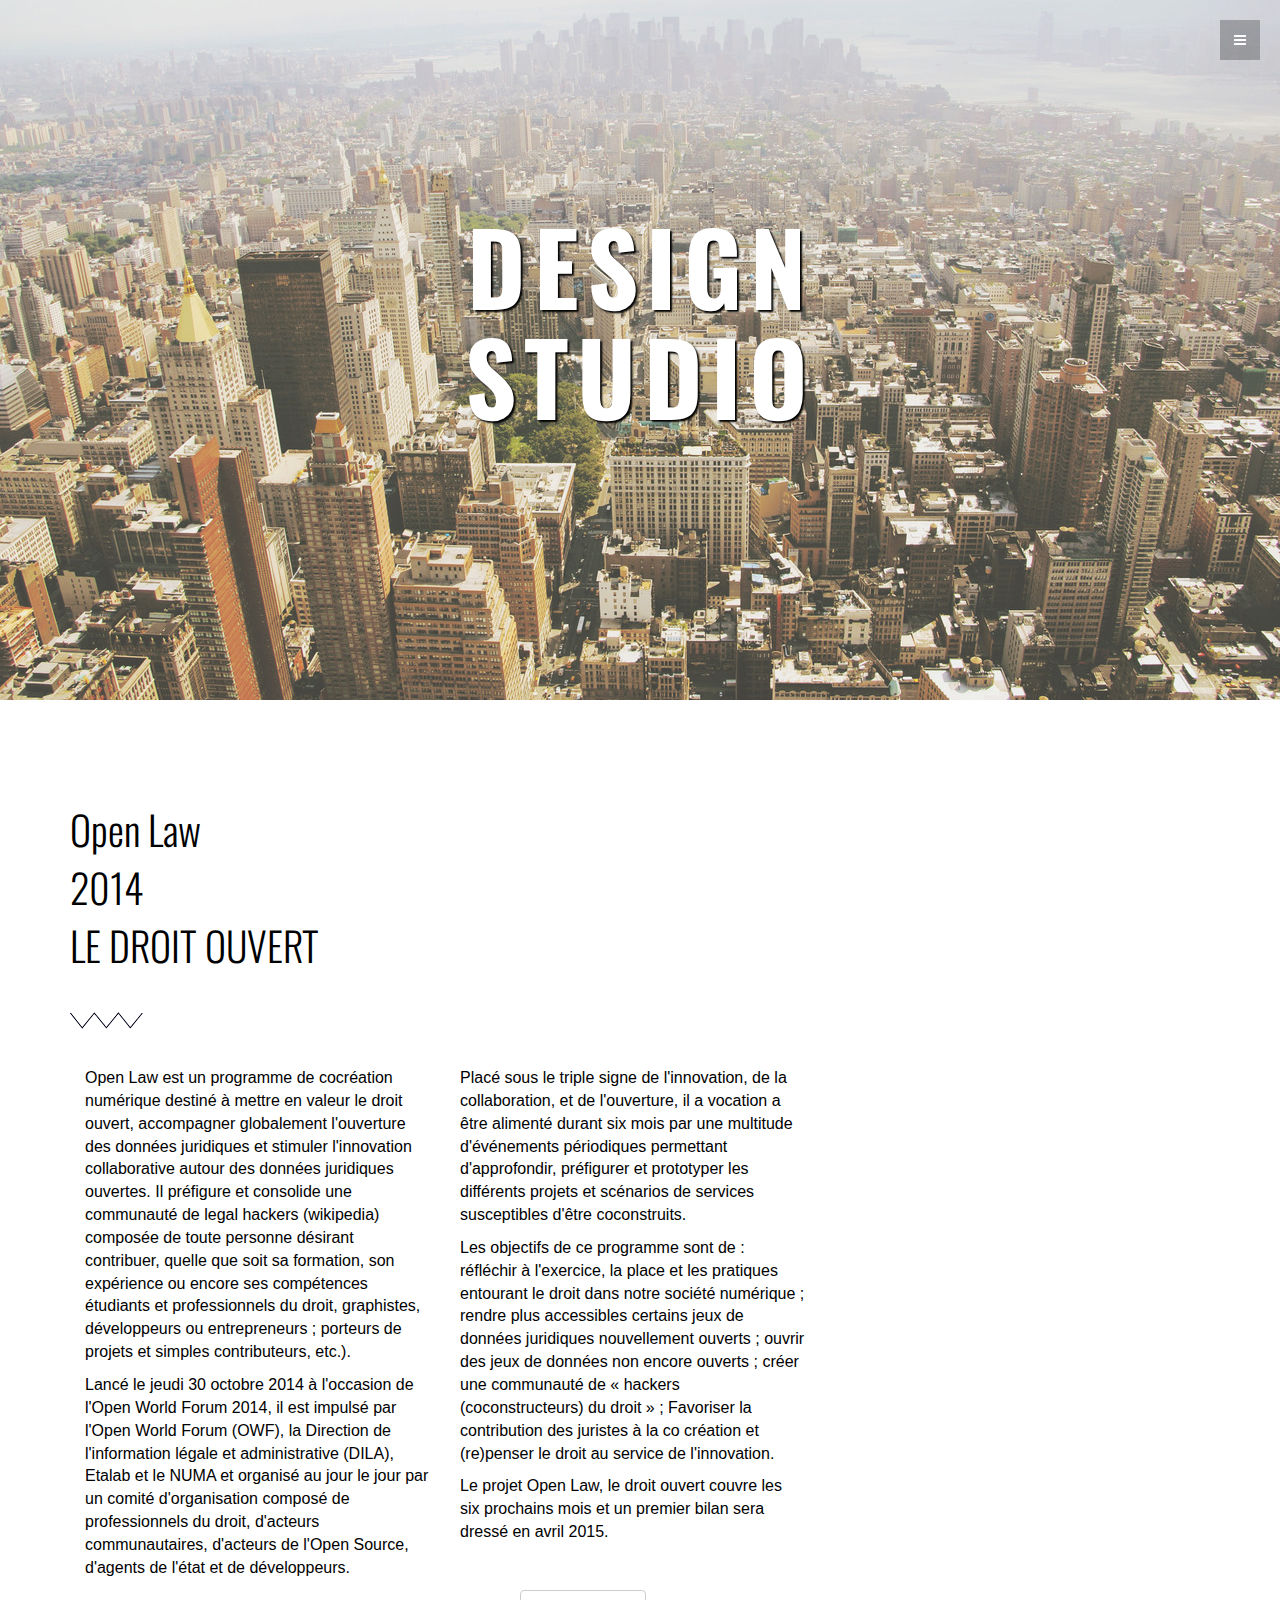
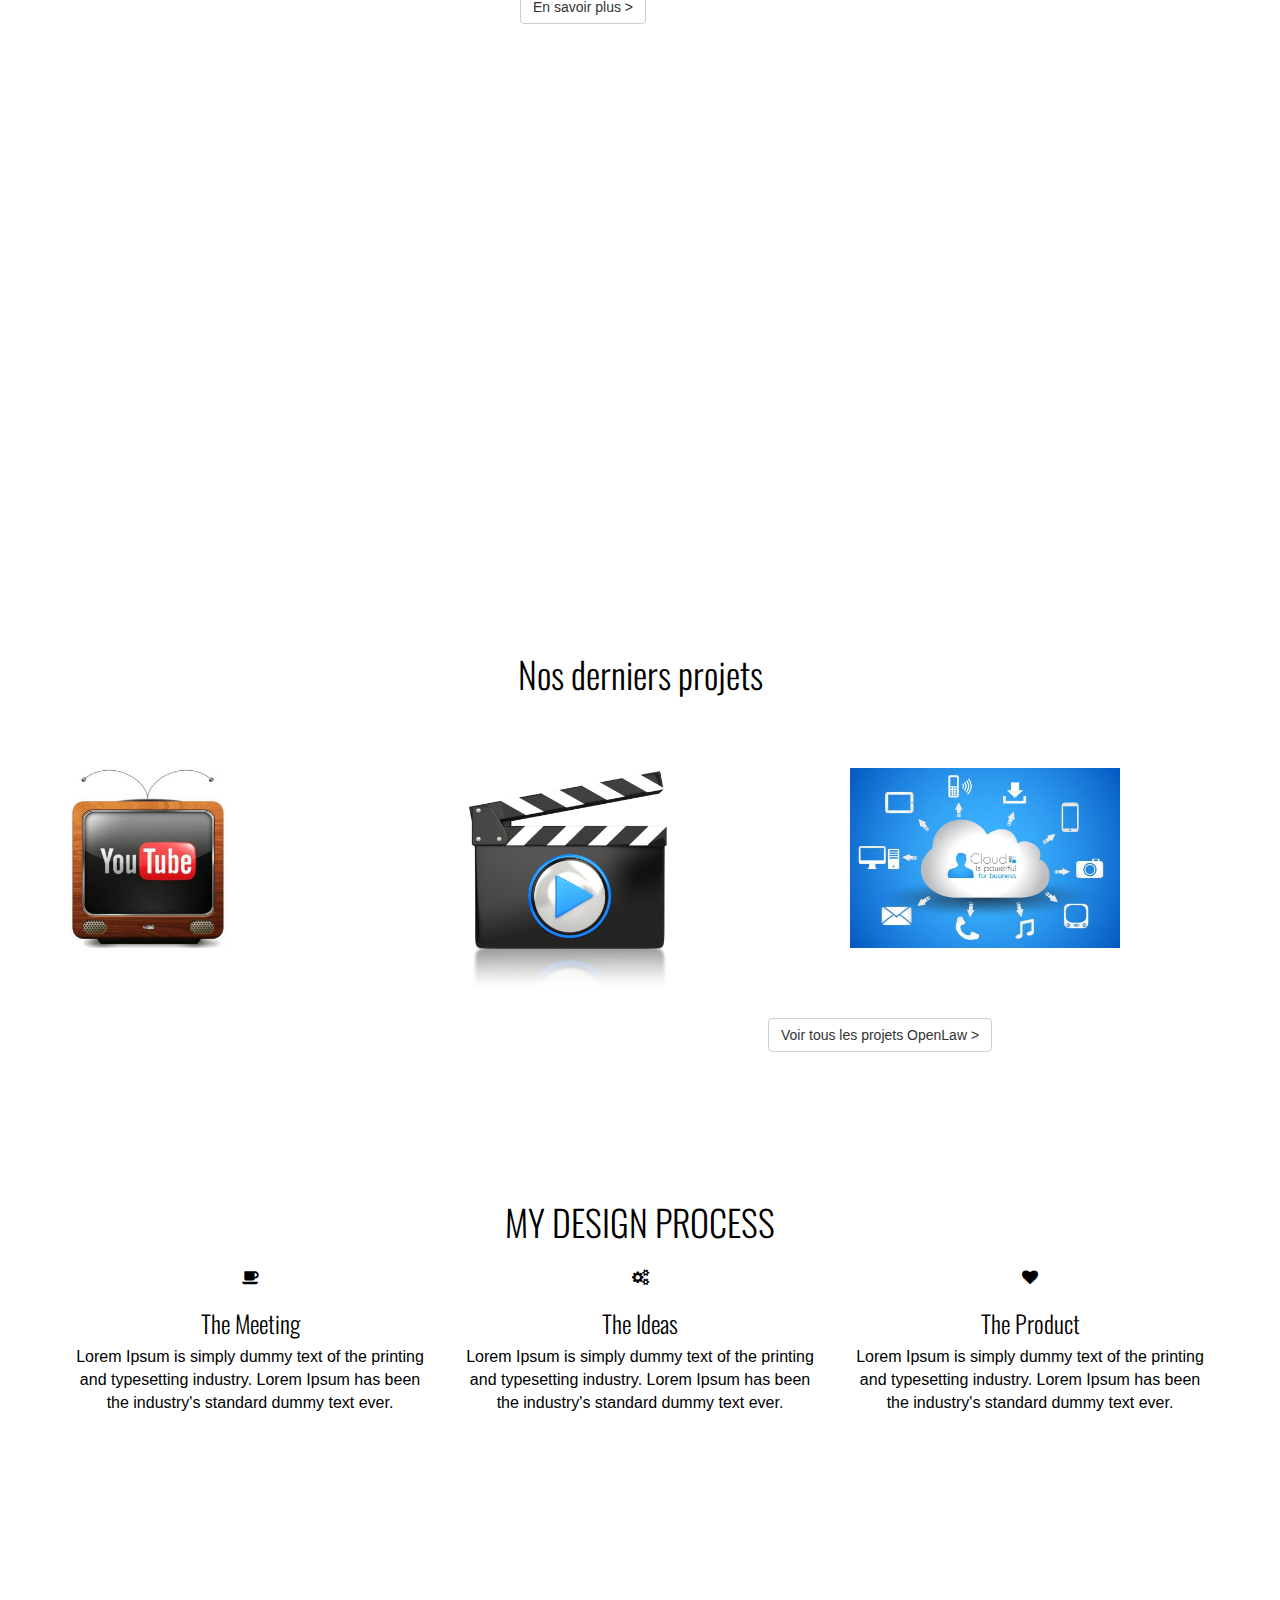
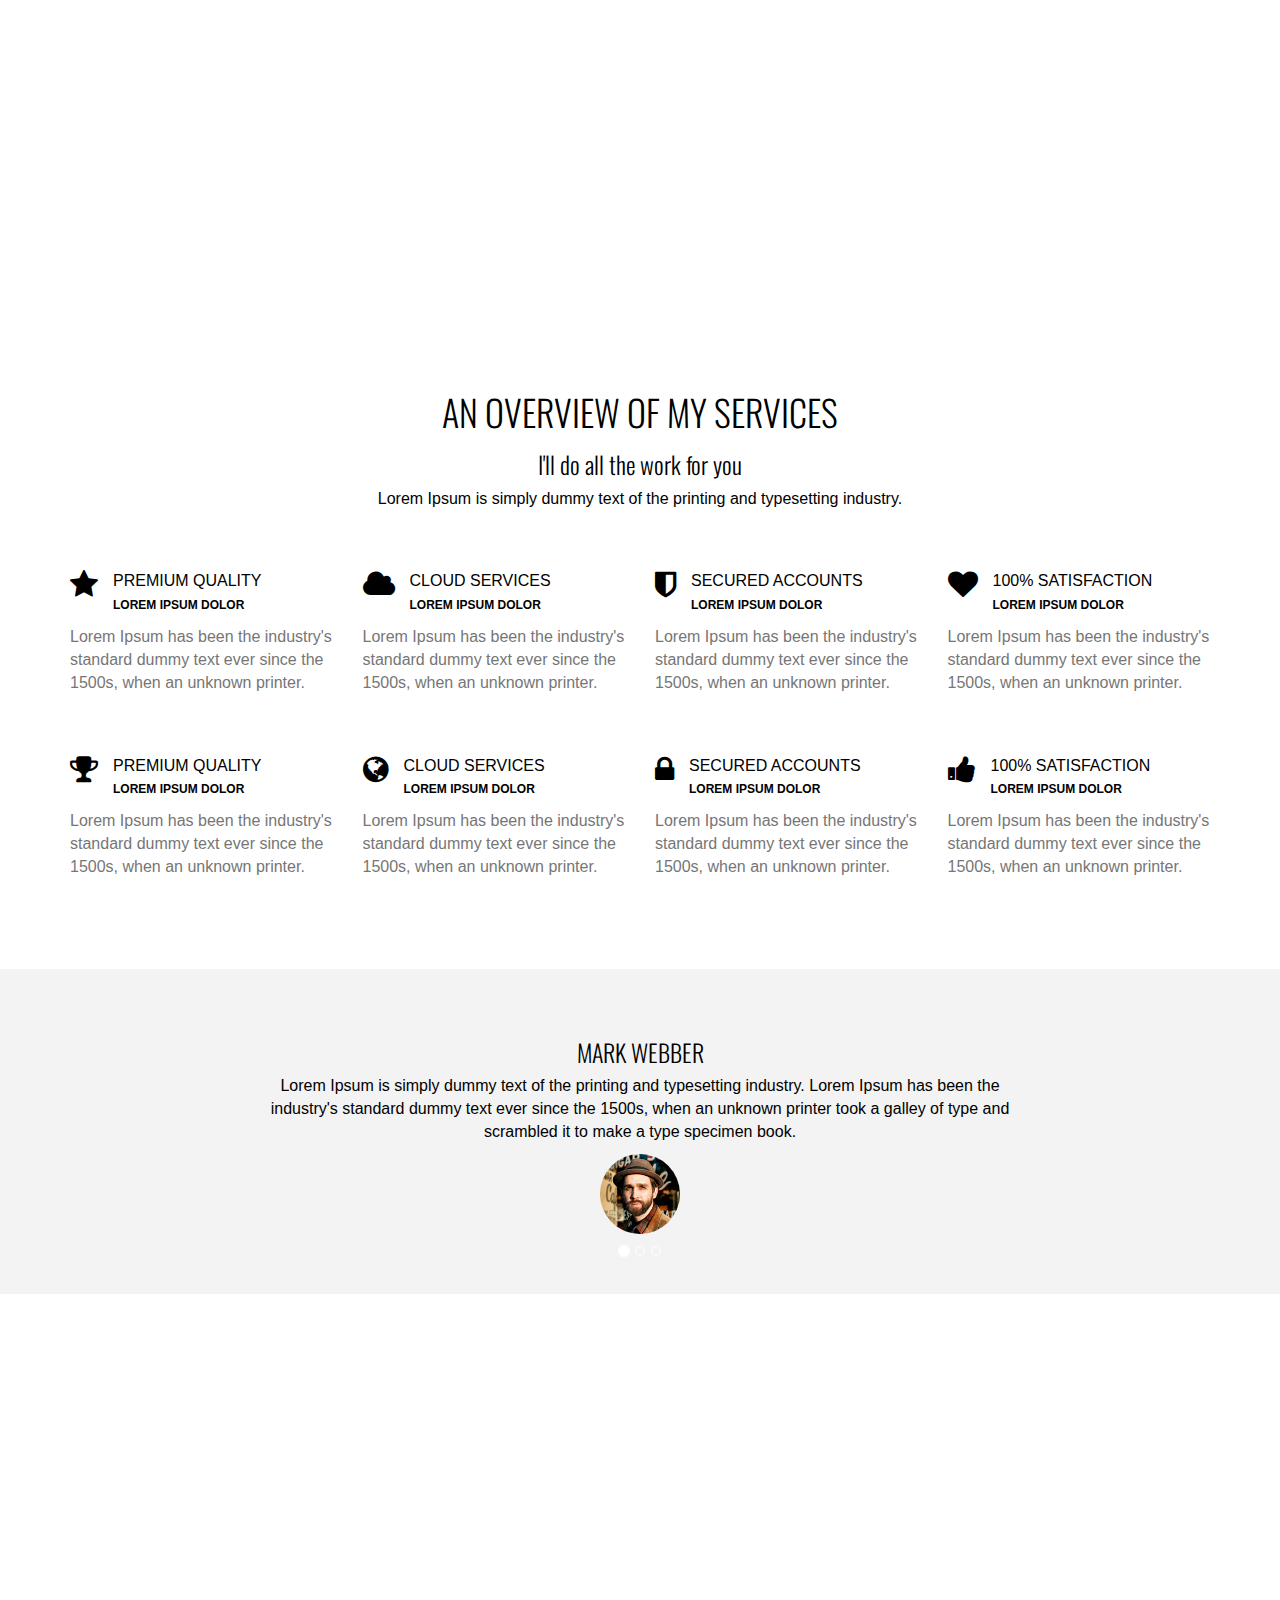
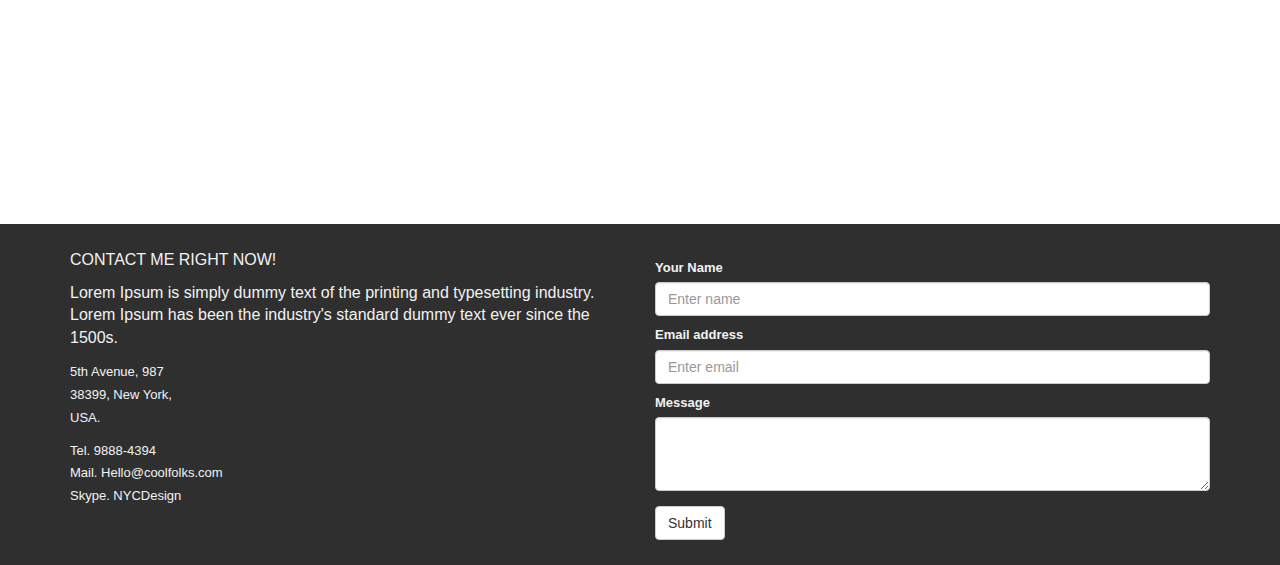
==== index.html @ 56e9de25 "usefull things" ====
<!DOCTYPE html>
<html lang="en">
  <head>
    <meta charset="utf-8">
    <meta http-equiv="X-UA-Compatible" content="IE=edge">
    <meta name="viewport" content="width=device-width, initial-scale=1">
    <meta name="description" content="">
    <meta name="author" content="">
    <link rel="shortcut icon" href="assets/ico/favicon.ico">

    <title>OpenLaw</title>

    <!-- Bootstrap core CSS -->
    <link href="assets/css/bootstrap.css" rel="stylesheet">

    <!-- Custom styles for this template -->
    <link href="assets/css/style.css" rel="stylesheet">
    <link href="assets/css/font-awesome.min.css" rel="stylesheet">
    <link href="assets/js/fancybox/jquery.fancybox.css" rel="stylesheet" />
  </head>

  <body data-spy="scroll" data-offset="0" data-target="#theMenu">
		
	<!-- Menu -->
	<nav class="menu" id="theMenu">
		<div class="menu-wrap">
			<h1 class="logo"><a href="index.html#home">OpenLaw</a></h1>
			<i class="fa fa-times menu-close"></i>
			<a href="#home" class="smoothScroll">Home</a>
			<a href="#about" class="smoothScroll">OpenLaw 2014</a>
			<a href="#portfolio" class="smoothScroll">Les projets</a>
			<a href="#services" class="smoothScroll">Bases de données</a>
			<a href="#services" class="smoothScroll">Communautés</a>
			<a href="#contact" class="smoothScroll">Contact</a>
			<a href="#"><i class="fa fa-facebook"></i></a>
			<a href="#"><i class="fa fa-twitter"></i></a>
			<a href="#"><i class="fa fa-dribbble"></i></a>
			<a href="#"><i class="fa fa-envelope"></i></a>
		</div>
		
		<!-- Menu button -->
		<div id="menuToggle"><i class="fa fa-bars"></i></div>
	</nav>

	<section id="home" name="home"></section>
	<div id="headerwrap">
		<div class="container">
			<div class="row">
				<div class="col-md-6 col-md-offset-3">
					<h1>DESIGN STUDIO</h1>
				</div>
			</div><!--/row -->
		</div><!--/container -->
	</div><!--/headerwrap -->
	
	<section id="about" name="about"></section>
	<div id="aboutwrap">
		<div class="container">
			<div class="row">
				<!--div class="col-lg-4 name">
					<img class="img-responsive" src="assets/img/pic.png">
					<p>DANIEL PRATT</p>
					<div class="name-label"></div>
				</div--><!--/col-lg-4-->
				<div class="col-lg-8 name-desc">
					<h2>Open Law<br/>2014<br/>LE DROIT OUVERT</h2>
					<div class="name-zig"></div>
					
					<div class="col-md-6">
						<p>Open Law est un programme de cocréation numérique destiné à mettre en valeur le droit ouvert, accompagner globalement l'ouverture des données juridiques et stimuler l'innovation collaborative autour des données juridiques ouvertes. Il préfigure et consolide une communauté de legal hackers (wikipedia) composée de toute personne désirant contribuer, quelle que soit sa formation, son expérience ou encore ses compétences étudiants et professionnels du droit, graphistes, développeurs ou entrepreneurs ; porteurs de projets et simples contributeurs, etc.).</p>
						<p>Lancé le jeudi 30 octobre 2014 à l'occasion de l'Open World Forum 2014, il est impulsé par l'Open World Forum (OWF), la Direction de l'information légale et administrative (DILA), Etalab et le NUMA et organisé au jour le jour par un comité d'organisation composé de professionnels du droit, d'acteurs communautaires, d'acteurs de l'Open Source, d'agents de l'état et de développeurs.</p>
						

					</div>
					<div class="col-md-6">
						<p>Placé sous le triple signe de l'innovation, de la collaboration, et de l'ouverture, il a vocation a être alimenté durant six mois par une multitude d'événements périodiques permettant d'approfondir, préfigurer et prototyper les différents projets et scénarios de services susceptibles d'être coconstruits.</p><p>Les objectifs de ce programme sont de :

réfléchir à l'exercice, la place et les pratiques entourant le droit dans notre société numérique ;
rendre plus accessibles certains jeux de données juridiques nouvellement ouverts ;
ouvrir des jeux de données non encore ouverts ;
créer une communauté de « hackers (coconstructeurs) du droit » ;
Favoriser la contribution des juristes à la co création et (re)penser le droit au service de l'innovation.</p>
						<p>Le projet Open Law, le droit ouvert couvre les six prochains mois et un premier bilan sera dressé en avril 2015.</p>
					</div><a href="openlaw2014.html">
					<button style="margin-left:60%;" type="button" class="btn btn-default">En savoir plus ></button></a>
				</div><!--/col-lg-8-->
		
			</div><!-- /row -->
		</div><!-- /container -->
	</div><!-- /aboutwrap -->
	
	<!-- ABOUT SEPARATOR -->
	<div class="sep about" data-stellar-background-ratio="0.5"></div>
	
	<!-- PORTFOLIO SECTION -->
	<section id="portfolio" name="portfolio"></section>
	<div id="portfoliowrap">
		<div class="container">
			<div class="row">
				<h1>Nos derniers projets</h1>
				<div class="col-lg-4 col-md-4 col-sm-4 col-xs-12 desc">
					<div class="project-wrapper">
	                    <div class="project">
	                        <div class="photo-wrapper">
	                            <div class="photo">
	                            	<a class="fancybox" href="assets/img/textserie.png"><img class="img-responsive" style="height:180px" src="assets/img/serie.jpg" alt=""></a>
	                            </div>
	                            <div class="overlay"></div>
	                        </div>
	                    </div>
	                </div>
				</div><!-- col-lg-4 -->
				
				<div class="col-lg-4 col-md-4 col-sm-4 col-xs-12 desc">
					<div class="project-wrapper">
	                    <div class="project">
	                        <div class="photo-wrapper">
	                            <div class="photo">
	                            	<a class="fancybox" href="assets/img/textdroitvideo.png"><img class="img-responsive" style="height:220px;" src="assets/img/droitvideo.png" alt=""></a>
	                            </div>
	                            <div class="overlay"></div>
	                        </div>
	                    </div>
	                </div>
				</div><!-- col-lg-4 -->
				
				<div class="col-lg-4 col-md-4 col-sm-4 col-xs-12 desc">
					<div class="project-wrapper">
	                    <div class="project">
	                        <div class="photo-wrapper">
	                            <div class="photo">
	                            	<a class="fancybox" href="assets/img/texttransmitio.png"><img class="img-responsive" style="height:180px" src="assets/img/transmitio.jpg" alt=""></a>
	                            </div>
	                            <div class="overlay"></div>
	                        </div>
	                    </div>
	                </div>
				</div><!-- col-lg-4 -->
			</div><!-- /row -->
	
			<!--div class="row mt">
				<div class="col-lg-4 col-md-4 col-sm-4 col-xs-12 desc">
					<div class="project-wrapper">
	                    <div class="project">
	                        <div class="photo-wrapper">
	                            <div class="photo">
	                            	<a class="fancybox" href="assets/img/portfolio/port01.jpg"><img class="img-responsive" src="assets/img/portfolio/port01.jpg" alt=""></a>
	                            </div>
	                            <div class="overlay"></div>
	                        </div>
	                    </div>
	                </div>
				</div--><!-- col-lg-4 -->
				
				<!--div class="col-lg-4 col-md-4 col-sm-4 col-xs-12 desc">
					<div class="project-wrapper">
	                    <div class="project">
	                        <div class="photo-wrapper">
	                            <div class="photo">
	                            	<a class="fancybox" href="assets/img/portfolio/port02.jpg"><img class="img-responsive" src="assets/img/portfolio/port02.jpg" alt=""></a>
	                            </div>
	                            <div class="overlay"></div>
	                        </div>
	                    </div>
	                </div>
				</div--><!-- col-lg-4 -->
				
				<!--div class="col-lg-4 col-md-4 col-sm-4 col-xs-12 desc">
					<div class="project-wrapper">
	                    <div class="project">
	                        <div class="photo-wrapper">
	                            <div class="photo">
	                            	<a class="fancybox" href="assets/img/portfolio/port03.jpg"><img class="img-responsive" src="assets/img/portfolio/port03.jpg" alt=""></a>
	                            </div>
	                            <div class="overlay"></div>
	                        </div>
	                    </div>
	                </div>
				</div--><!-- col-lg-4 -->
			</div><!-- /row --><a href="Projet.html">
					<button style="margin-top:30px;margin-left:60%;" type="button" class="btn btn-default">Voir tous les projets OpenLaw ></button></a>
		</div><!--/container -->
		<div class="container">
			<div class="row mt centered">
				<h1>MY DESIGN PROCESS</h1>
				<div class="col-lg-4 proc">
					<i class="fa fa-coffee"></i>
					<h3>The Meeting</h3>
					<p>Lorem Ipsum is simply dummy text of the printing and typesetting industry. Lorem Ipsum has been the industry's standard dummy text ever.</p>
				</div>
				<div class="col-lg-4 proc">
					<i class="fa fa-cogs"></i>
					<h3>The Ideas</h3>
					<p>Lorem Ipsum is simply dummy text of the printing and typesetting industry. Lorem Ipsum has been the industry's standard dummy text ever.</p>
				</div>
				<div class="col-lg-4 proc">
					<i class="fa fa-heart"></i>
					<h3>The Product</h3>
					<p>Lorem Ipsum is simply dummy text of the printing and typesetting industry. Lorem Ipsum has been the industry's standard dummy text ever.</p>
				</div>
				
			</div><!--/row -->
		</div><!--/container -->
	</div><!--/Portfoliowrap -->

	<!-- PORTFOLIO SEPARATOR -->
	<div class="sep portfolio" data-stellar-background-ratio="0.5"></div>
	
	
	<!-- SERVICE SECTION -->
	<section id="services" name="services"></section>
	<div id="servicewrap">
		<div class="container">
			<div class="row">
				<div class="col-lg-8-offset-2 centered">
					<h1>AN OVERVIEW OF MY SERVICES</h1>
					<h3>I'll do all the work for you</h3>
					<p>Lorem Ipsum is simply dummy text of the printing and typesetting industry.</p>
				</div><!-- /col-lg-8 -->
			</div><!--/row -->
			
			<div class="row mt">
				<div class="col-lg-3 service">
					<i class="fa fa-star"></i><p>PREMIUM QUALITY<br/><small>LOREM IPSUM DOLOR</small></p>
					<p class="text">Lorem Ipsum has been the industry's standard dummy text ever since the 1500s, when an unknown printer.</p>
				</div>
				<div class="col-lg-3 service">
					<i class="fa fa-cloud"></i><p>CLOUD SERVICES<br/><small>LOREM IPSUM DOLOR</small></p>
					<p class="text">Lorem Ipsum has been the industry's standard dummy text ever since the 1500s, when an unknown printer.</p>
				</div>
				<div class="col-lg-3 service">
					<i class="fa fa-shield"></i><p>SECURED ACCOUNTS<br/><small>LOREM IPSUM DOLOR</small></p>
					<p class="text">Lorem Ipsum has been the industry's standard dummy text ever since the 1500s, when an unknown printer.</p>
				</div>
				<div class="col-lg-3 service">
					<i class="fa fa-heart"></i><p>100% SATISFACTION<br/><small>LOREM IPSUM DOLOR</small></p>
					<p class="text">Lorem Ipsum has been the industry's standard dummy text ever since the 1500s, when an unknown printer.</p>
				</div>
			</div><!--/row -->
			<div class="row mt">
				<div class="col-lg-3 service">
					<i class="fa fa-trophy"></i><p>PREMIUM QUALITY<br/><small>LOREM IPSUM DOLOR</small></p>
					<p class="text">Lorem Ipsum has been the industry's standard dummy text ever since the 1500s, when an unknown printer.</p>
				</div>
				<div class="col-lg-3 service">
					<i class="fa fa-globe"></i><p>CLOUD SERVICES<br/><small>LOREM IPSUM DOLOR</small></p>
					<p class="text">Lorem Ipsum has been the industry's standard dummy text ever since the 1500s, when an unknown printer.</p>
				</div>
				<div class="col-lg-3 service">
					<i class="fa fa-lock"></i><p>SECURED ACCOUNTS<br/><small>LOREM IPSUM DOLOR</small></p>
					<p class="text">Lorem Ipsum has been the industry's standard dummy text ever since the 1500s, when an unknown printer.</p>
				</div>
				<div class="col-lg-3 service">
					<i class="fa fa-thumbs-up"></i><p>100% SATISFACTION<br/><small>LOREM IPSUM DOLOR</small></p>
					<p class="text">Lorem Ipsum has been the industry's standard dummy text ever since the 1500s, when an unknown printer.</p>
				</div>
			</div><!--/row -->
			
		</div><!--/container -->
	</div><!--/servicewrap -->
	
	<div id="testimonials">
		<div class="container">
			<div class="row">
				<div class="col-lg-8 col-lg-offset-2 mt">
				
					<div id="carousel-example-generic" class="carousel slide" data-ride="carousel">
					  <!-- Wrapper for slides -->
					  <div class="carousel-inner">
					    <div class="item active mb centered">
					      <h3>MARK WEBBER</h3>
					      <p>Lorem Ipsum is simply dummy text of the printing and typesetting industry. Lorem Ipsum has been the industry's standard dummy text ever since the 1500s, when an unknown printer took a galley of type and scrambled it to make a type specimen book.</p>
					      <p><img class="img-circle" src="assets/img/pic-t1.jpg" width="80"></p>
					    </div>

					    <div class="item mb centered">
					      <h3>PAUL LEVINGSTON</h3>
					      <p>Lorem Ipsum is simply dummy text of the printing and typesetting industry. Lorem Ipsum has been the industry's standard dummy text ever since the 1500s, when an unknown printer took a galley of type and scrambled it to make a type specimen book.</p>
					      <p><img class="img-circle" src="assets/img/pic-t2.jpg" width="80"></p>
					    </div>

					    <div class="item mb centered">
					      <h3>LUCY LENNIN</h3>
					      <p>Lorem Ipsum is simply dummy text of the printing and typesetting industry. Lorem Ipsum has been the industry's standard dummy text ever since the 1500s, when an unknown printer took a galley of type and scrambled it to make a type specimen book.</p>
					      <p><img class="img-circle" src="assets/img/pic-t3.jpg" width="80"></p>
					    </div>

					  </div>
					  <!-- Indicators -->
					  <ol class="carousel-indicators">
					    <li data-target="#carousel-example-generic" data-slide-to="0" class="active"></li>
					    <li data-target="#carousel-example-generic" data-slide-to="1"></li>
					    <li data-target="#carousel-example-generic" data-slide-to="2"></li>
					  </ol>
					</div>
					  
				</div><!--/col-lg-8 -->
			</div><!--/row -->
		</div><!--/container -->
	</div><!--/testimonials -->
	
	<!-- SERVICE SECTION -->
	<section id="contact" name="contact"></section>
	<!-- CONTACT SEPARATOR -->
	<div class="sep contact" data-stellar-background-ratio="0.5"></div>
	
	<div id="contactwrap">
		<div class="container">
			<div class="row">
				<div class="col-lg-6">
					<p>CONTACT ME RIGHT NOW!</p>
					<p>Lorem Ipsum is simply dummy text of the printing and typesetting industry. Lorem Ipsum has been the industry's standard dummy text ever since the 1500s.</p>
					<p>
						<small>5th Avenue, 987<br/>
						38399, New York,<br/>
						USA.</small>
					</p>
					<p>
						<small>Tel. 9888-4394<br/>
						Mail. Hello@coolfolks.com<br/>
						Skype. NYCDesign
					</p>
			
				</div>
				
				<div class="col-lg-6">
					<form role="form">
					  <div class="form-group">
					    <label for="exampleInputName1">Your Name</label>
					    <input type="email" class="form-control" id="exampleInputEmail1" placeholder="Enter name">
					    <label for="exampleInputEmail1">Email address</label>
					    <input type="email" class="form-control" id="exampleInputEmail1" placeholder="Enter email">
					    <label for="exampleInputText1">Message</label>
					    <textarea class="form-control" rows="3"></textarea>
					  </div>
					  <button type="submit" class="btn btn-default">Submit</button>
					</form>
				</div>
			
			</div><!--/row -->
		</div><!-- /container -->
	</div>
	
    <!-- Bootstrap core JavaScript
    ================================================== -->
    <!-- Placed at the end of the document so the pages load faster -->
    <script src="https://ajax.googleapis.com/ajax/libs/jquery/1.11.0/jquery.min.js"></script>
	<script src="assets/js/classie.js"></script>
    <script src="assets/js/bootstrap.min.js"></script>
    <script src="assets/js/smoothscroll.js"></script>
	<script src="assets/js/jquery.stellar.min.js"></script>
	<script src="assets/js/fancybox/jquery.fancybox.js"></script>    
	<script src="assets/js/main.js"></script>
		<script>
		$(function(){
			$.stellar({
				horizontalScrolling: false,
				verticalOffset: 40
			});
		});
		</script>
		
		<script type="text/javascript">
      $(function() {
        //    fancybox
          jQuery(".fancybox").fancybox();
      });
	   </script>

  </body>
</html>
---- assets/css/style.css ----
/*
 * Author: Carlos Alvarez
 * URL: http://Alvarez.is
 *
 * Project Name: NYC Design
 * Version: 1.0
 * Date: 04-20-2014
 * URL: 
 */


/* ==========================================================================
   Base Styles, Bootstrap Modifications & Fonts Import
   ========================================================================== */

@import url(http://fonts.googleapis.com/css?family=Oswald:400,300,700);
@import url(http://fonts.googleapis.com/css?family=Lato:400,700);

html,
button,
input,
select,
textarea {
    color: #222;
}

/*
 * Remove text-shadow in selection highlight: h5bp.com/i
 * These selection rule sets have to be separate.
 * Customize the background color to match your design.
 */

::-moz-selection {
    background: #f2c2c9;
    color: #a4003a;
    text-shadow: none;
}

::selection {
    background: #16a085;
    color: #a4003a;
    text-shadow: none;
}

/*
 * A better looking default horizontal rule
 */

 hr {
    display: block;
    height: 1px;
    border: 0;
    border-top: 1px solid #ccc;
    margin: 1em 0;
    padding: 0;
}

.centered {
	text-align: center
}


/* ==========================================================================
   General styles
   ========================================================================== */

html,
body {
    height: 100%;
}

body {
    font-family: "Lato" sans-serif;
    font-weight: 400;
    font-size: 16px;
    color: #000;

    -webkit-font-smoothing: antialiased;
    -webkit-overflow-scrolling: touch;
}

h1, h2, h3, h4, h5, h6 {
	font-family: "Oswald", sans-serif;
	font-weight: 300;
}

/* ==========================================================================
   MENU CONFIGURATION
   ========================================================================== */

.menu {
	position: fixed;
	right: -200px;
	width: 260px;
	height: 100%;
	top: 0;
	z-index: 10;
	text-align: left;
}

.menu.menu-open {
	right: 0px;
}

.menu-wrap {
	position: absolute;
	top: 0;
	left: 60px;
	background: #1a1a1a;
	width: 200px;
	height: 100%;
}

.menu h1.logo a {
	font-family: "Oswald", sans-serif;
	font-size: 16px;
	font-weight: 700;
	letter-spacing: 0.15em;
	line-height: 40px;
	text-transform: uppercase;
	color: #ffffff;
	margin-top: 20px;
}

.menu h1.logo a:hover {
	color: #f85c37;
}

.menu img.logo {
	margin: 20px 0;
	max-width: 160px;
}

.menu a {
	margin-left: 20px;
	color: #808080;
	display: block;
	font-size: 12px;
	font-weight: 700;
	line-height: 40px;
	letter-spacing: 0.1em;
	text-transform: uppercase;
}

.menu a:hover {
	color: #ffffff;
}

.menu a:active {
	color: #ffffff;
}

.menu a > i {
	float: left;
	display: inline-block;
	vertical-align: middle; 
	text-align: left;
	width: 25px;
	font-size: 14px;
	line-height: 40px;
	margin: 25px 2px;
}

.menu-close {
	cursor: pointer;
	display: block;
	position: absolute;
	font-size: 14px;
	color: #808080;
	width: 40px;
	height: 40px;
	line-height: 40px;
	top: 20px;
	right: 5px;
	-webkit-transition: all .1s ease-in-out;
	   -moz-transition: all .1s ease-in-out;
		-ms-transition: all .1s ease-in-out;
		 -o-transition: all .1s ease-in-out;
			transition: all .1s ease-in-out;
}

.menu-close:hover {
	color: #ffffff;
	-webkit-transition: all .1s ease-in-out;
	   -moz-transition: all .1s ease-in-out;
		-ms-transition: all .1s ease-in-out;
		 -o-transition: all .1s ease-in-out;
			transition: all .1s ease-in-out;
}

/* Push the body after clicking the menu button */
.body-push {
	overflow-x: hidden;
	position: relative;
	left: 0;
}

.body-push-toright {
	left: 200px;
}

.body-push-toleft {
	left: -200px;
}

.menu,
.body-push {
	-webkit-transition: all .3s ease;
	   -moz-transition: all .3s ease;
		-ms-transition: all .3s ease;
		 -o-transition: all .3s ease;
			transition: all .3s ease;
}

#menuToggle {
	position: absolute;
	top: 20px;
	left: 0;
	z-index: 11;
	display: block;
	text-align: center;
	font-size: 14px;
	color: #ffffff;
	width: 40px;
	height: 40px;
	line-height: 40px;
	cursor: pointer;
	background: rgba(0,0,0,0.25);
	-webkit-transition: all .1s ease-in-out;
	   -moz-transition: all .1s ease-in-out;
		-ms-transition: all .1s ease-in-out;
		 -o-transition: all .1s ease-in-out;
			transition: all .1s ease-in-out;
}

#menuToggle:hover {
	color: #ffffff;
	background: rgba(0,0,0,0.2);
	-webkit-transition: all .1s ease-in-out;
	   -moz-transition: all .1s ease-in-out;
		-ms-transition: all .1s ease-in-out;
		 -o-transition: all .1s ease-in-out;
			transition: all .1s ease-in-out;
}


/* ==========================================================================
   Wrap Sections
   ========================================================================== */

#headerwrap {
	background: url(../img/back.jpg) no-repeat center top;
	margin-top: 0px;
	padding-top:120px;
	text-align:center;
	background-attachment: relative;
	background-position: center center;
	min-height: 700px;
	width: 100%;
	
    -webkit-background-size: 100%;
    -moz-background-size: 100%;
    -o-background-size: 100%;
    background-size: 100%;

    -webkit-background-size: cover;
    -moz-background-size: cover;
    -o-background-size: cover;
    background-size: cover;
}

#headerwrap h1 {
	color:#ffffff;
	margin-top: 90px;
	padding-bottom: 30px;
	letter-spacing: 8px;
	font-size: 100px;
	font-weight: bold;
	text-shadow: 2px 2px 2px #000;
}

/* About Wrap & Conf */
#aboutwrap {
	margin-top: 80px;
	margin-bottom: 80px;
}

.name {
	text-align: center;
}
.name p {
	font-size: 22px;
	font-weight: lighter;
	margin-top: 15px;
	letter-spacing: 2px;
}

.name-label {
	width: 60px;
	height: 60px;
	margin: 0 auto 45px;
	border-top: 1px solid #000;
	background: url(../img/name-label.png) center bottom no-repeat;
	background-size: 35px 35px;
}

.name-zig {
	width: 73px;
	height: 17px;
	margin: 38px 0 38px;
	background: url(../img/name-zig.png) 0 0 no-repeat;
	background-size: 73px 17px;
}

.name-desc h2 {
	font-family: 'Oswald', sans-serif;
	font-size: 40px;
	line-height: 1.45;
	font-weight: 300;
}

/* Separator About - Parallax Section */
.sep {
	background-attachment: fixed;
	background-position: 50% 0;
	background-repeat: no-repeat;
	height: 450px;
	position: relative;
}
.about {
	background-image: url(../img/about-sep.jpg);
}

/* Portfolio Wrap Section */
#portfoliowrap {
	display: block;
	margin-top: 80px;
	margin-bottom: 80px;
}

#portfoliowrap h1 {
	font-weight: 300;
	text-align: center;
	margin-bottom: 50px;
}
.mt {
	margin-top: 50px;
}

.mb {
	margin-bottom: 60px;
}

#portfoliowrap i {
	font-size: 50px;
}

.proc {
	padding-top: 15px;
	padding-bottom: 15px;
	border-bottom: solid 2px transparent;
}

#portfoliowrap .proc:hover {
	background-color: #eee;
	border-bottom: solid 2px #2f2f2f
}

.portfolio {
	background-image: url(../img/portfolio-sep.jpg);
}

/* Service Wrap */
#servicewrap {
	display: block;
	margin-top: 80px;
	margin-bottom: 80px;
}

#servicewrap h1 {
	font-weight: 300;
	text-align: center;
	margin-bottom: 20px;
}

.service {
	text-align: left;
}

.service small {
	font-size: 12px;
	font-weight: bold
}

.service i {
	float: left;
	margin-right: 15px;
	font-size: 30px;
	vertical-align: middle;
}

.service .text {
	color: #767676
}

/* Testimonials Wrap */
#testimonials {
	display: block;
	margin-top: 80px;
	margin-bottom: 80px;
	background-color: #f3f3f3;
}

/* Contact Wrap */
#contactwrap {
	background-color: #2f2f2f;
	margin-top: 0px;
	padding-top: 25px;
	padding-bottom: 25px;
}

#contactwrap p {
	color: #f2f2f2;
}

#contactwrap small {
	font-size: 13px;
}

.contact {
	background-image: url(../img/contact-sep.jpg);
}

#contactwrap label {
	color: #f2f2f2;
	margin-top: 10px;
}


/* Gallery Configuration */
.photo-wrapper {
  display: block;
  position: relative;
  overflow: hidden;
  background-color: #fff;
  -webkit-transition: background-color 0.4s;
  -moz-transition: background-color 0.4s;
  -o-transition: background-color 0.4s;
  transition: background-color 0.4s;
}
.project .overlay {
  position: absolute;
  text-align: center;
  color: #fff;
  opacity: 0;
  filter: alpha(opacity=0);
  -webkit-transition: opacity 0.4s;
  -moz-transition: opacity 0.4s;
  -o-transition: opacity 0.4s;
  transition: opacity 0.4s;
  
}

.project:hover .photo-wrapper {
  background-color: #2f2f2f;
	background-image:url(../img/zoom.png);
	background-repeat:no-repeat;
	background-position:center;
	top: 0;
	bottom: 0;
	left: 0;
	right: 0;
	position: relative;
}
.project:hover .photo {
  opacity: 10;
  filter: alpha(opacity=4000);
  opacity: 0.1;
  filter: alpha(opacity=40);
}
.project:hover .overlay {
  opacity: 100;
  filter: alpha(opacity=10000);
  opacity: 1;
  filter: alpha(opacity=100);
}

.desc {
	margin-top: 25px;
}
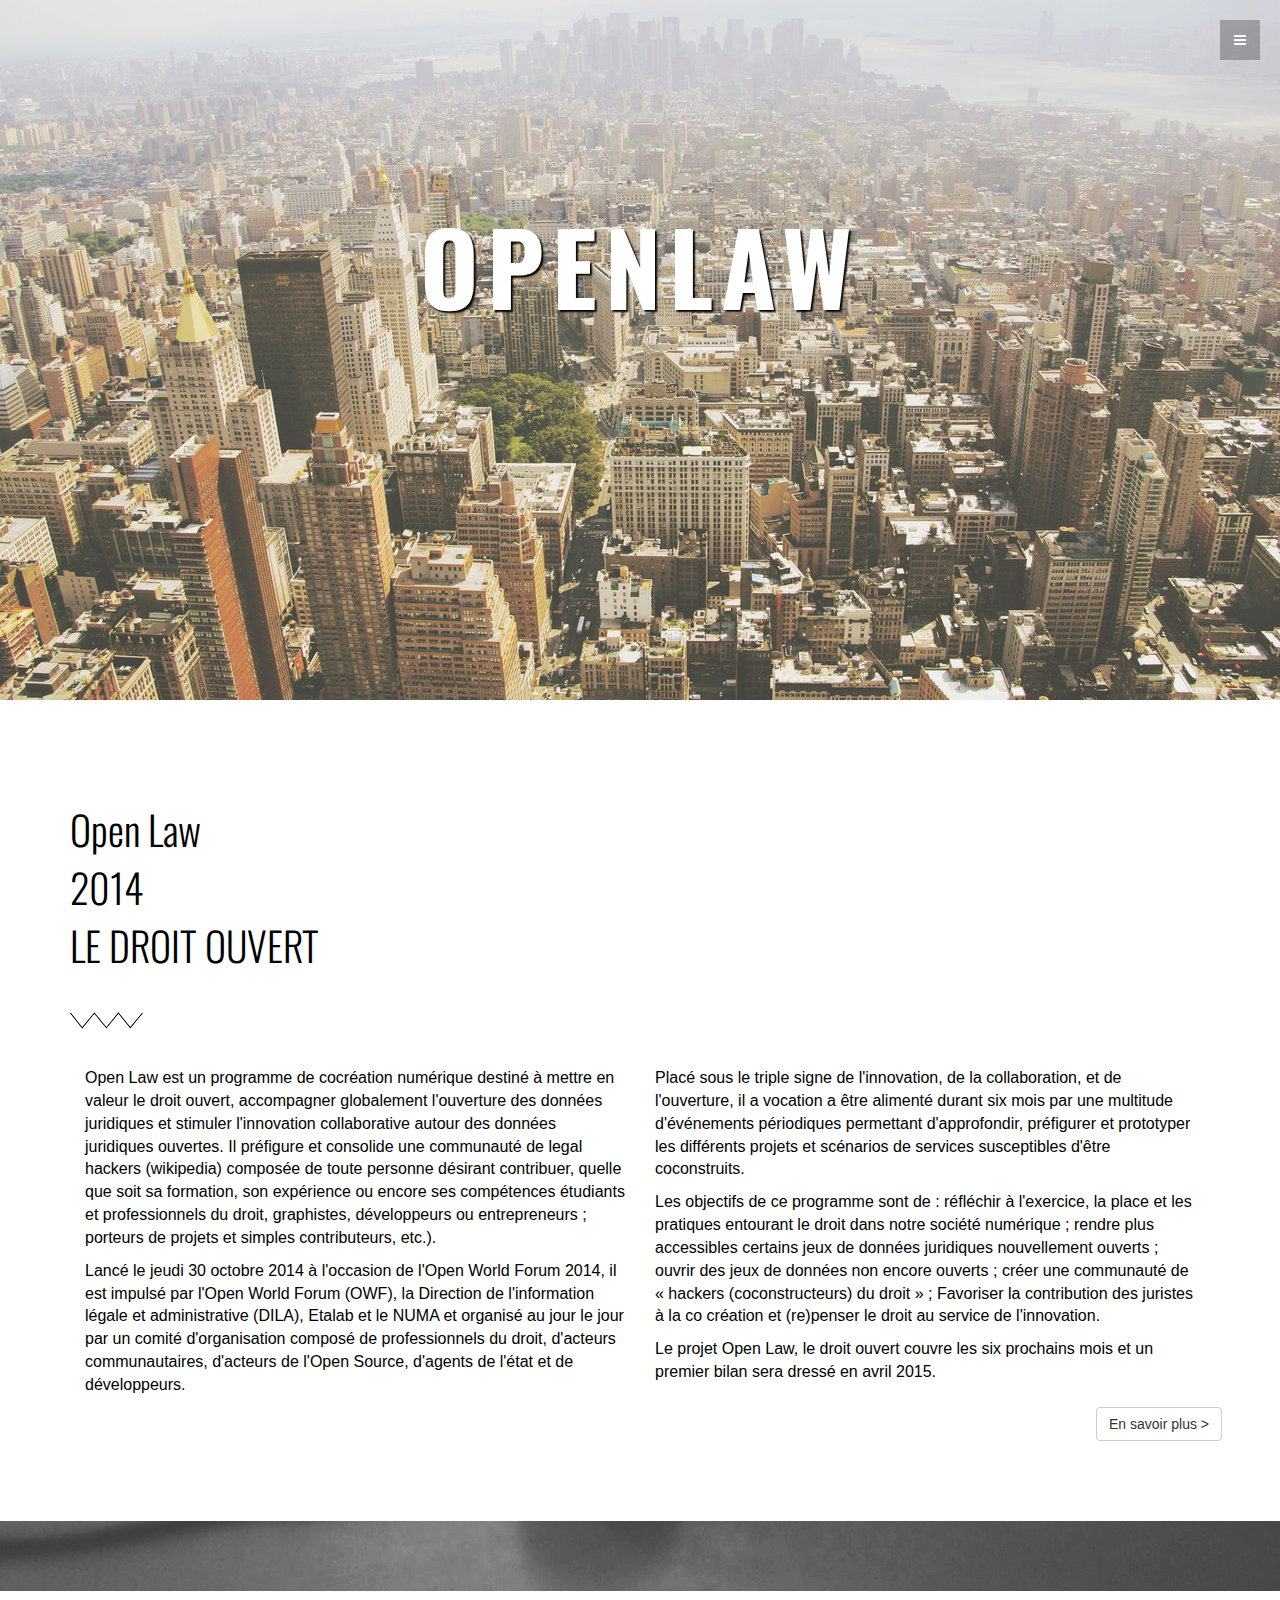
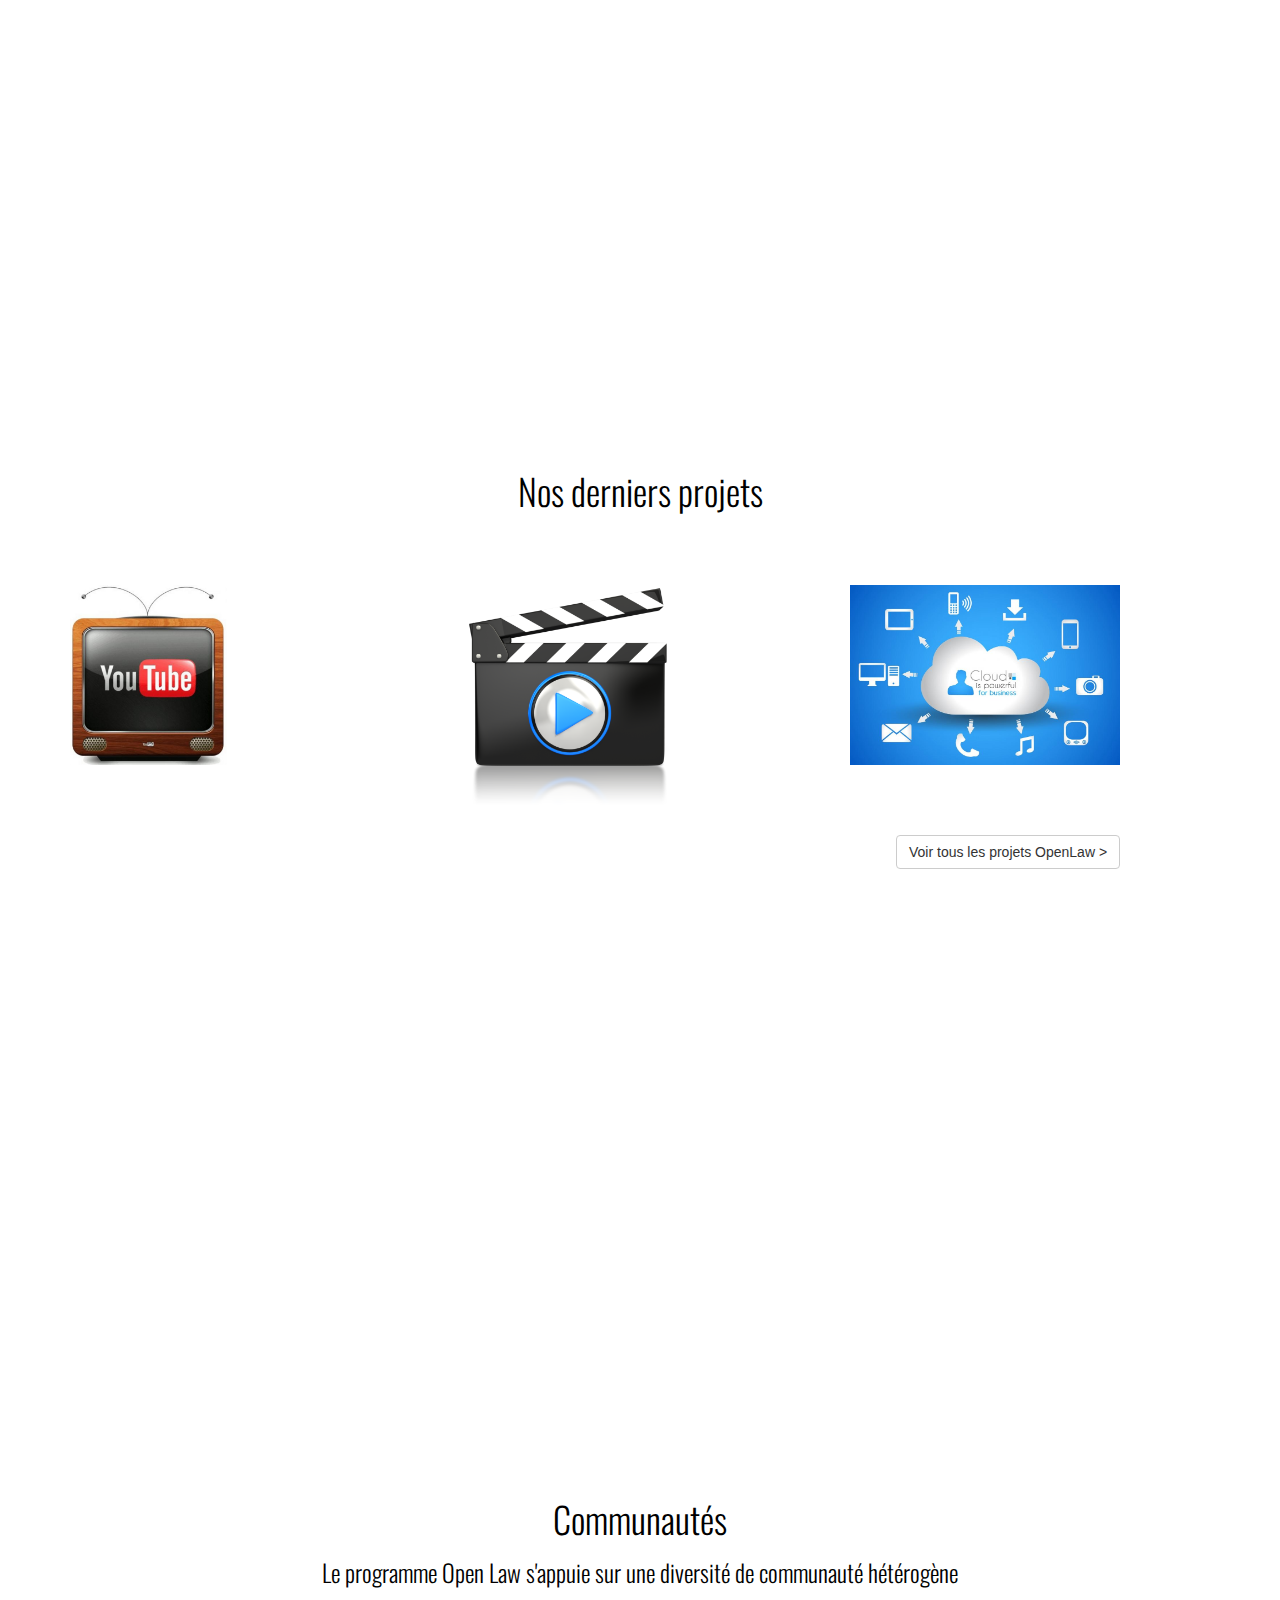
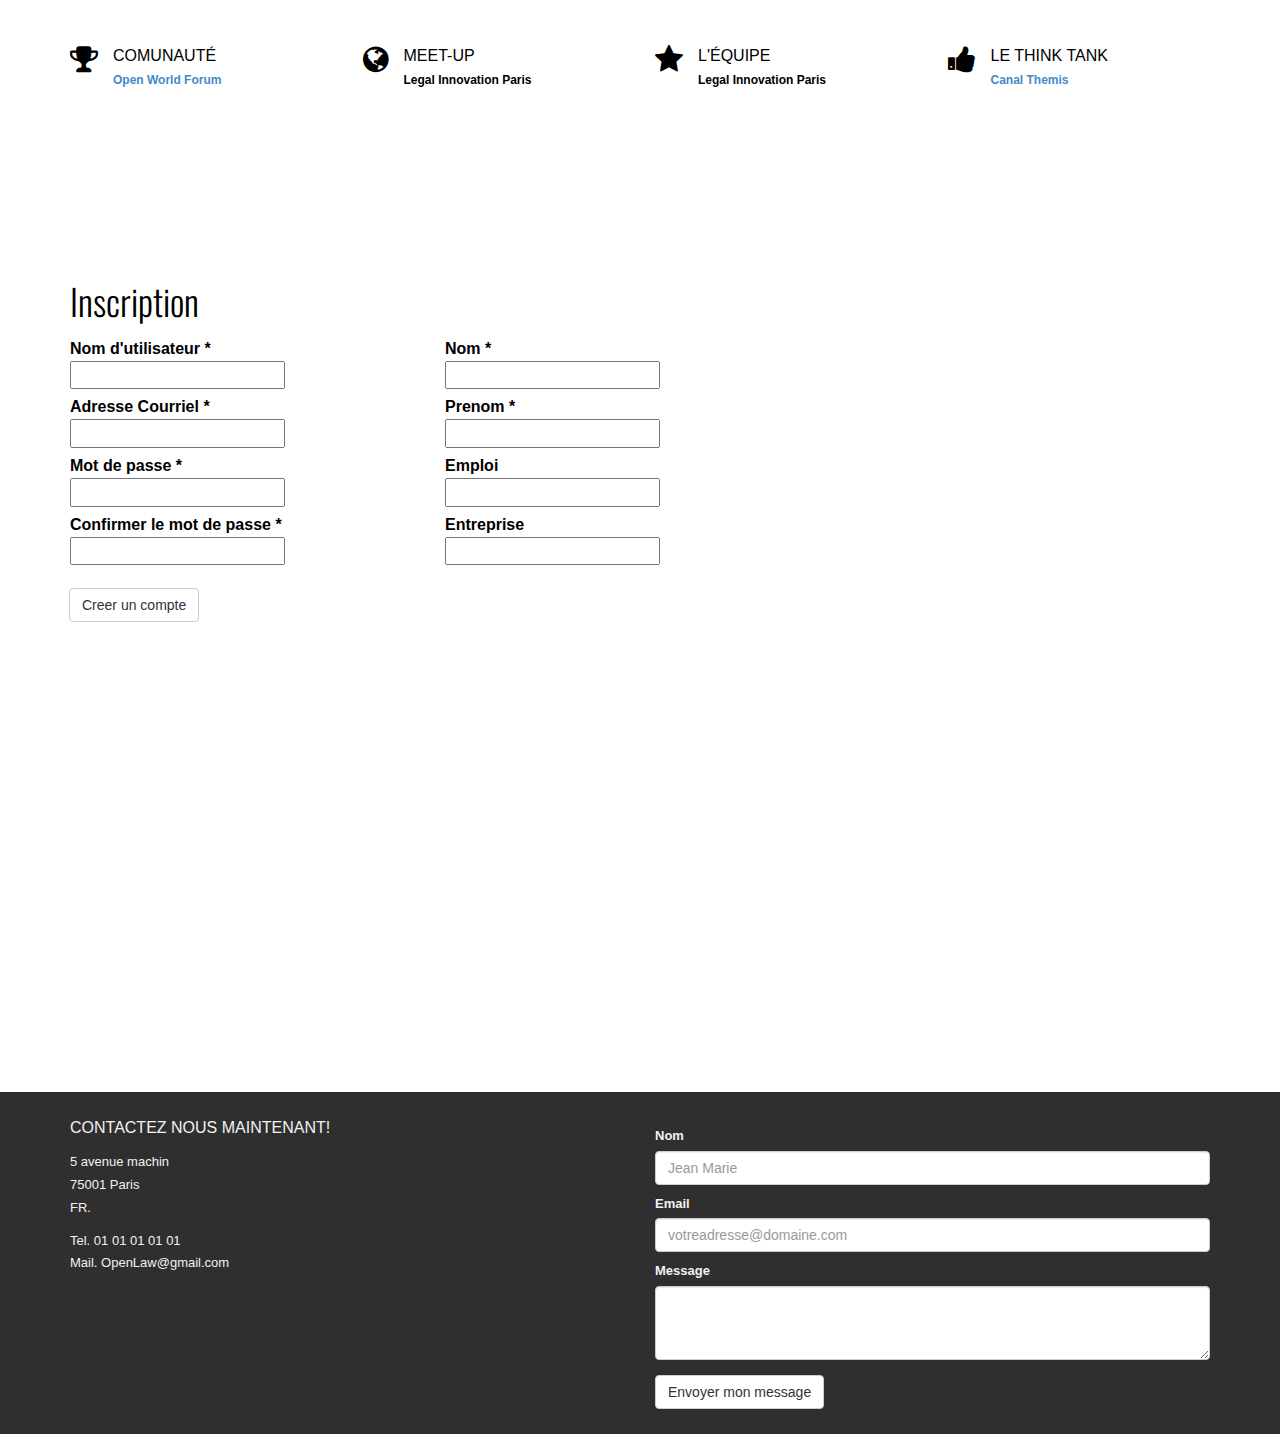
==== commit 344d5cb6: "28/03" ====
--- a/index.html
+++ b/index.html
@@ -31,7 +31,28 @@
 			<a href="#portfolio" class="smoothScroll">Les projets</a>
 			<a href="#services" class="smoothScroll">Bases de données</a>
 			<a href="#services" class="smoothScroll">Communautés</a>
+			<a href="#inscription" class="smoothScroll">Inscription</a>
 			<a href="#contact" class="smoothScroll">Contact</a>
+			<a href="#connexion" class="smoothScroll">Connexion</a>
+<form class="form-horizontal" style="margin-right:20px;">
+  <div class="form-group">
+    <label for="inputEmail3" class="col-sm-2 control-label"> </label>
+    <div class="col-sm-10">
+      <input type="email" class="form-control" id="inputEmail3" placeholder="Email">
+    </div>
+  </div>
+  <div class="form-group">
+    <label for="inputPassword3" class="col-sm-2 control-label"> </label>
+    <div class="col-sm-10">
+      <input type="password" class="form-control" id="inputPassword3" placeholder="Mot de passe">
+    </div>
+  </div>
+  <div class="form-group">
+    <div class="col-sm-offset-2 col-sm-10">
+      <button type="submit" class="btn btn-default">Se connecter</button>
+    </div>
+  </div>
+</form>
 			<a href="#"><i class="fa fa-facebook"></i></a>
 			<a href="#"><i class="fa fa-twitter"></i></a>
 			<a href="#"><i class="fa fa-dribbble"></i></a>
@@ -47,7 +68,7 @@
 		<div class="container">
 			<div class="row">
 				<div class="col-md-6 col-md-offset-3">
-					<h1>DESIGN STUDIO</h1>
+					<h1>OPENLAW</h1>
 				</div>
 			</div><!--/row -->
 		</div><!--/container -->
@@ -81,8 +102,9 @@
 créer une communauté de « hackers (coconstructeurs) du droit » ;
 Favoriser la contribution des juristes à la co création et (re)penser le droit au service de l'innovation.</p>
 						<p>Le projet Open Law, le droit ouvert couvre les six prochains mois et un premier bilan sera dressé en avril 2015.</p>
-					</div><a href="openlaw2014.html">
-					<button style="margin-left:60%;" type="button" class="btn btn-default">En savoir plus ></button></a>
+					</div>
+					<a href="openlaw2014.html">
+					<button style="margin-left:90%;" type="button" class="btn btn-default">En savoir plus ></button></a>
 				</div><!--/col-lg-8-->
 		
 			</div><!-- /row -->
@@ -177,10 +199,10 @@
 	                    </div>
 	                </div>
 				</div--><!-- col-lg-4 -->
-			</div><!-- /row --><a href="Projet.html">
-					<button style="margin-top:30px;margin-left:60%;" type="button" class="btn btn-default">Voir tous les projets OpenLaw ></button></a>
+			</div><!-- /row --><a href="projet.html">
+					<button style="margin-top:30px;margin-left:70%;" type="button" class="btn btn-default">Voir tous les projets OpenLaw ></button></a>
 		</div><!--/container -->
-		<div class="container">
+		<!--div class="container">
 			<div class="row mt centered">
 				<h1>MY DESIGN PROCESS</h1>
 				<div class="col-lg-4 proc">
@@ -197,7 +219,7 @@
 					<i class="fa fa-heart"></i>
 					<h3>The Product</h3>
 					<p>Lorem Ipsum is simply dummy text of the printing and typesetting industry. Lorem Ipsum has been the industry's standard dummy text ever.</p>
-				</div>
+				</div-->
 				
 			</div><!--/row -->
 		</div><!--/container -->
@@ -213,13 +235,13 @@
 		<div class="container">
 			<div class="row">
 				<div class="col-lg-8-offset-2 centered">
-					<h1>AN OVERVIEW OF MY SERVICES</h1>
-					<h3>I'll do all the work for you</h3>
-					<p>Lorem Ipsum is simply dummy text of the printing and typesetting industry.</p>
+					<h1>Communautés</h1>
+					<h3>Le programme Open Law s'appuie sur une diversité de communauté hétérogène</h3>
+					<p></p>
 				</div><!-- /col-lg-8 -->
 			</div><!--/row -->
 			
-			<div class="row mt">
+			<!--div class="row mt">
 				<div class="col-lg-3 service">
 					<i class="fa fa-star"></i><p>PREMIUM QUALITY<br/><small>LOREM IPSUM DOLOR</small></p>
 					<p class="text">Lorem Ipsum has been the industry's standard dummy text ever since the 1500s, when an unknown printer.</p>
@@ -236,23 +258,23 @@
 					<i class="fa fa-heart"></i><p>100% SATISFACTION<br/><small>LOREM IPSUM DOLOR</small></p>
 					<p class="text">Lorem Ipsum has been the industry's standard dummy text ever since the 1500s, when an unknown printer.</p>
 				</div>
-			</div><!--/row -->
+			</div--><!--/row -->
 			<div class="row mt">
 				<div class="col-lg-3 service">
-					<i class="fa fa-trophy"></i><p>PREMIUM QUALITY<br/><small>LOREM IPSUM DOLOR</small></p>
-					<p class="text">Lorem Ipsum has been the industry's standard dummy text ever since the 1500s, when an unknown printer.</p>
-				</div>
-				<div class="col-lg-3 service">
-					<i class="fa fa-globe"></i><p>CLOUD SERVICES<br/><small>LOREM IPSUM DOLOR</small></p>
-					<p class="text">Lorem Ipsum has been the industry's standard dummy text ever since the 1500s, when an unknown printer.</p>
-				</div>
-				<div class="col-lg-3 service">
-					<i class="fa fa-lock"></i><p>SECURED ACCOUNTS<br/><small>LOREM IPSUM DOLOR</small></p>
-					<p class="text">Lorem Ipsum has been the industry's standard dummy text ever since the 1500s, when an unknown printer.</p>
-				</div>
-				<div class="col-lg-3 service">
-					<i class="fa fa-thumbs-up"></i><p>100% SATISFACTION<br/><small>LOREM IPSUM DOLOR</small></p>
-					<p class="text">Lorem Ipsum has been the industry's standard dummy text ever since the 1500s, when an unknown printer.</p>
+					<i class="fa fa-trophy"></i><p>COMUNAUTÉ<br/><small><a href="http://www.openworldforum.paris/fr/participants/">Open World Forum</a></small></p>
+					<p class="text"></p>
+				</div>
+				<div class="col-lg-3 service">
+					<i class="fa fa-globe"></i><p>MEET-UP<br/><small>Legal Innovation Paris</small></p>
+					<p class="text"></p>
+				</div>
+				<div class="col-lg-3 service">
+					<i class="fa fa-star"></i><p>L'ÉQUIPE<br/><small>Legal Innovation Paris</small></p>
+					<p class="text"></p>
+				</div>
+				<div class="col-lg-3 service">
+					<i class="fa fa-thumbs-up"></i><p>LE THINK TANK<br/><small><a href="https://www.linkedin.com/groups?home=&gid=6638775&trk=groups_about-h-logo">Canal Themis</a></small></p>
+					<p class="text"></p>
 				</div>
 			</div><!--/row -->
 			
@@ -262,43 +284,102 @@
 	<div id="testimonials">
 		<div class="container">
 			<div class="row">
-				<div class="col-lg-8 col-lg-offset-2 mt">
-				
-					<div id="carousel-example-generic" class="carousel slide" data-ride="carousel">
-					  <!-- Wrapper for slides -->
-					  <div class="carousel-inner">
-					    <div class="item active mb centered">
-					      <h3>MARK WEBBER</h3>
-					      <p>Lorem Ipsum is simply dummy text of the printing and typesetting industry. Lorem Ipsum has been the industry's standard dummy text ever since the 1500s, when an unknown printer took a galley of type and scrambled it to make a type specimen book.</p>
-					      <p><img class="img-circle" src="assets/img/pic-t1.jpg" width="80"></p>
-					    </div>
-
-					    <div class="item mb centered">
-					      <h3>PAUL LEVINGSTON</h3>
-					      <p>Lorem Ipsum is simply dummy text of the printing and typesetting industry. Lorem Ipsum has been the industry's standard dummy text ever since the 1500s, when an unknown printer took a galley of type and scrambled it to make a type specimen book.</p>
-					      <p><img class="img-circle" src="assets/img/pic-t2.jpg" width="80"></p>
-					    </div>
-
-					    <div class="item mb centered">
-					      <h3>LUCY LENNIN</h3>
-					      <p>Lorem Ipsum is simply dummy text of the printing and typesetting industry. Lorem Ipsum has been the industry's standard dummy text ever since the 1500s, when an unknown printer took a galley of type and scrambled it to make a type specimen book.</p>
-					      <p><img class="img-circle" src="assets/img/pic-t3.jpg" width="80"></p>
-					    </div>
-
-					  </div>
-					  <!-- Indicators -->
-					  <ol class="carousel-indicators">
-					    <li data-target="#carousel-example-generic" data-slide-to="0" class="active"></li>
-					    <li data-target="#carousel-example-generic" data-slide-to="1"></li>
-					    <li data-target="#carousel-example-generic" data-slide-to="2"></li>
-					  </ol>
-					</div>
-					  
-				</div><!--/col-lg-8 -->
+				
 			</div><!--/row -->
 		</div><!--/container -->
 	</div><!--/testimonials -->
-	
+		<!-- INSCRIPTION SECTION -->
+	<div class="container" id="inscription">
+	  <form class="form-horizontal" method="post">
+	    <fieldset>
+	      <h1>Inscription</h1>
+	      <div  class="row">
+	      <div class="col-sm-4"> 
+	      <!-- Nom d utilisateur input-->
+	      <div class="control-group" >
+		<label class="control-label" for="username">Nom d'utilisateur *</label>
+		<div class="controls">
+		  <input id="username" name="username" placeholder="" class="input-xlarge" required="">
+		  
+		</div>
+	      </div>
+
+	      <!-- addresse courriel input-->
+	      <div class="control-group">
+		<label class="control-label" for="email">Adresse Courriel *</label>
+		<div class="controls">
+		  <input id="email" name="email" placeholder="" class="input-xlarge" required="">
+		  
+		</div>
+	      </div>
+	      
+	      <!-- mot de passe input-->
+	      <div class="control-group">
+		<label class="control-label" for="psswd">Mot de passe *</label>
+		<div class="controls">
+		  <input id="psswd" name="psswd" placeholder="" class="input-xlarge" required="" type="password">
+		  
+		</div>
+	      </div>
+	      
+	      <!-- confirmer mot de passe input-->
+	      <div class="control-group">
+		<label class="control-label" for="conf_psswd">Confirmer le mot de passe *</label>
+		<div class="controls">
+		  <input id="conf_psswd" name="conf_psswd" placeholder="" class="input-xlarge" required="" type="password">
+		  
+		</div>
+	      </div>
+		</div>
+	      <!-- Nom input-->
+	      
+		<div class="control-group">
+		  <label class="control-label" for="name">Nom *</label>
+		  <div class="controls">
+		    <input id="name" name="name" placeholder="" class="input-xlarge" required="">
+		    
+	
+		</div>
+	      </div>
+	      
+	      <!-- Prenom input-->
+	      <div class="control-group">
+		<label class="control-label" for="first_name">Prenom *</label>
+		<div class="controls">
+		  <input id="first_name" name="first_name" placeholder="" class="input-xlarge" required="">
+		  
+		</div>
+	      </div>
+	      
+	      <!-- Emploi input-->
+	      <div class="control-group">
+		<label class="control-label" for="job">Emploi</label>
+		<div class="controls">
+		  <input id="job" name="job" placeholder="" class="input-xlarge">
+		  
+		</div>
+	      </div>
+	      
+	      <!-- Entreprise input-->
+	      <div class="control-group">
+		<label class="control-label" for="entreprise">Entreprise</label>
+		<div class="controls">
+		  <input id="employer" name="entreprise" placeholder="" class="input-xlarge">
+		  
+		</div>
+	      </div>
+	      
+	      <!-- bouton -->
+	      <div class="control-group" style="margin-bottom:20px; margin-left:14px">
+		<label class="control-label" for="sign_up_button"></label>
+		<div class="controls">
+		  <button id="sign_up_button" name="sign_up_button" class="btn btn-default" action="inscription.php">Creer un compte</button>
+		</div>
+	      </div>
+	    </fieldset>
+	  </form>
+	</div>
+
 	<!-- SERVICE SECTION -->
 	<section id="contact" name="contact"></section>
 	<!-- CONTACT SEPARATOR -->
@@ -308,17 +389,16 @@
 		<div class="container">
 			<div class="row">
 				<div class="col-lg-6">
-					<p>CONTACT ME RIGHT NOW!</p>
-					<p>Lorem Ipsum is simply dummy text of the printing and typesetting industry. Lorem Ipsum has been the industry's standard dummy text ever since the 1500s.</p>
+					<p>CONTACTEZ NOUS MAINTENANT!</p>
+					
 					<p>
-						<small>5th Avenue, 987<br/>
-						38399, New York,<br/>
-						USA.</small>
+						<small>5 avenue machin<br/>
+						75001 Paris<br/>
+						FR.</small>
 					</p>
 					<p>
-						<small>Tel. 9888-4394<br/>
-						Mail. Hello@coolfolks.com<br/>
-						Skype. NYCDesign
+						<small>Tel. 01 01 01 01 01<br/>
+						Mail. OpenLaw@gmail.com<br/>
 					</p>
 			
 				</div>
@@ -326,14 +406,14 @@
 				<div class="col-lg-6">
 					<form role="form">
 					  <div class="form-group">
-					    <label for="exampleInputName1">Your Name</label>
-					    <input type="email" class="form-control" id="exampleInputEmail1" placeholder="Enter name">
-					    <label for="exampleInputEmail1">Email address</label>
-					    <input type="email" class="form-control" id="exampleInputEmail1" placeholder="Enter email">
+					    <label for="exampleInputName1">Nom</label>
+					    <input type="email" class="form-control" id="exampleInputEmail1" placeholder="Jean Marie">
+					    <label for="exampleInputEmail1">Email</label>
+					    <input type="email" class="form-control" id="exampleInputEmail1" placeholder="votreadresse@domaine.com">
 					    <label for="exampleInputText1">Message</label>
 					    <textarea class="form-control" rows="3"></textarea>
 					  </div>
-					  <button type="submit" class="btn btn-default">Submit</button>
+					  <button type="submit" class="btn btn-default">Envoyer mon message</button>
 					</form>
 				</div>
 			
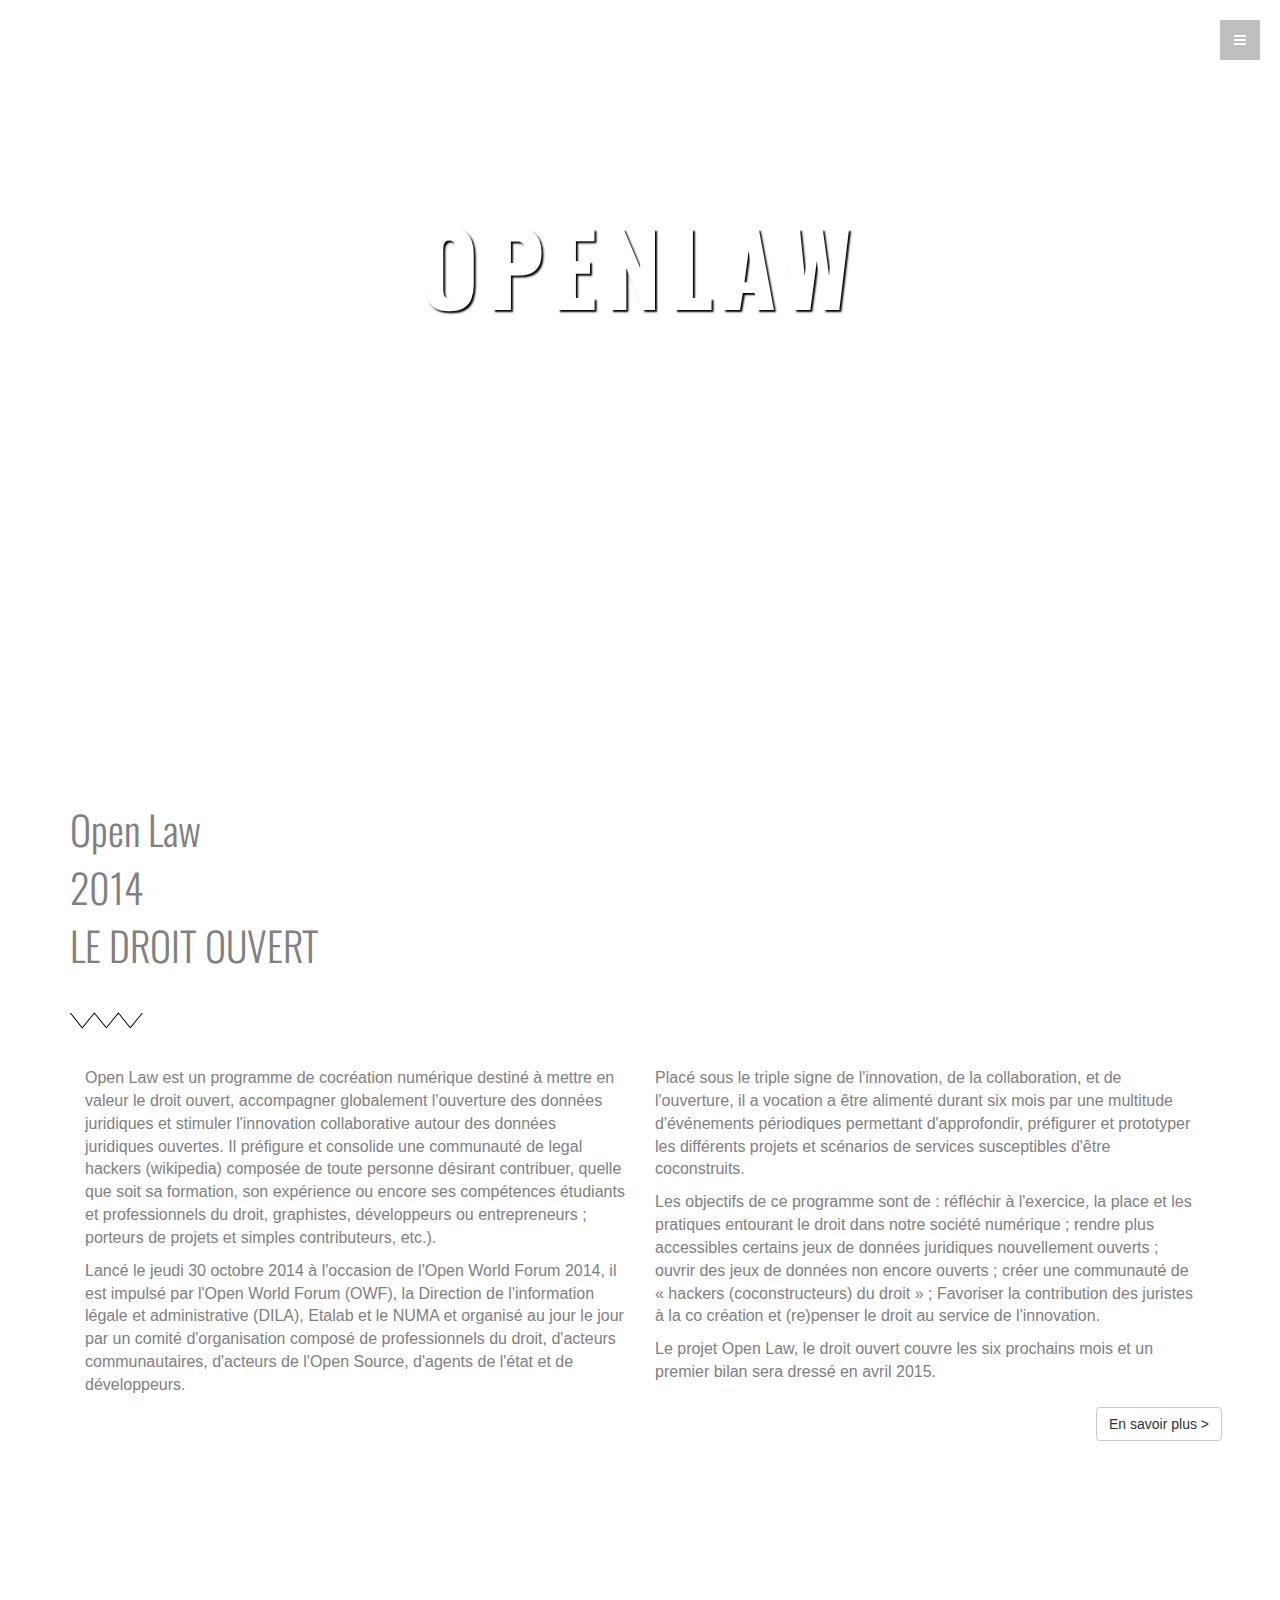
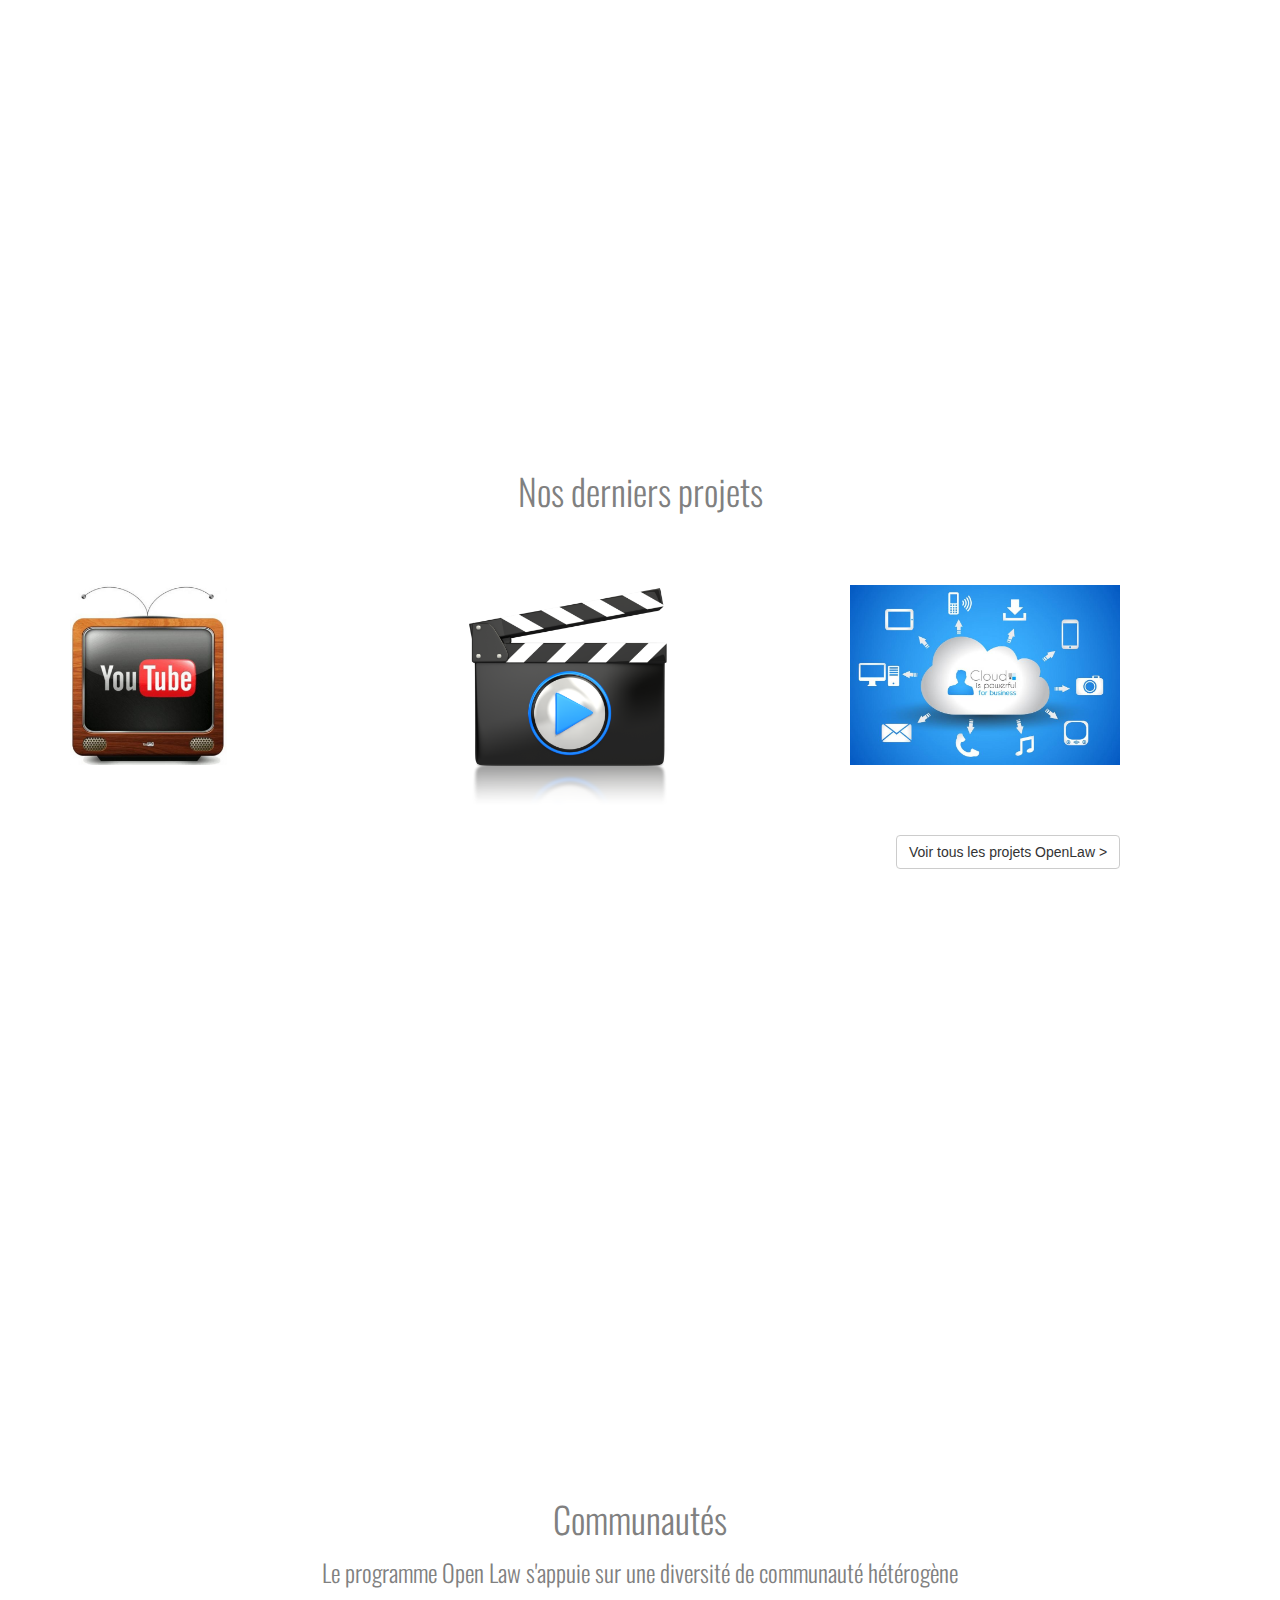
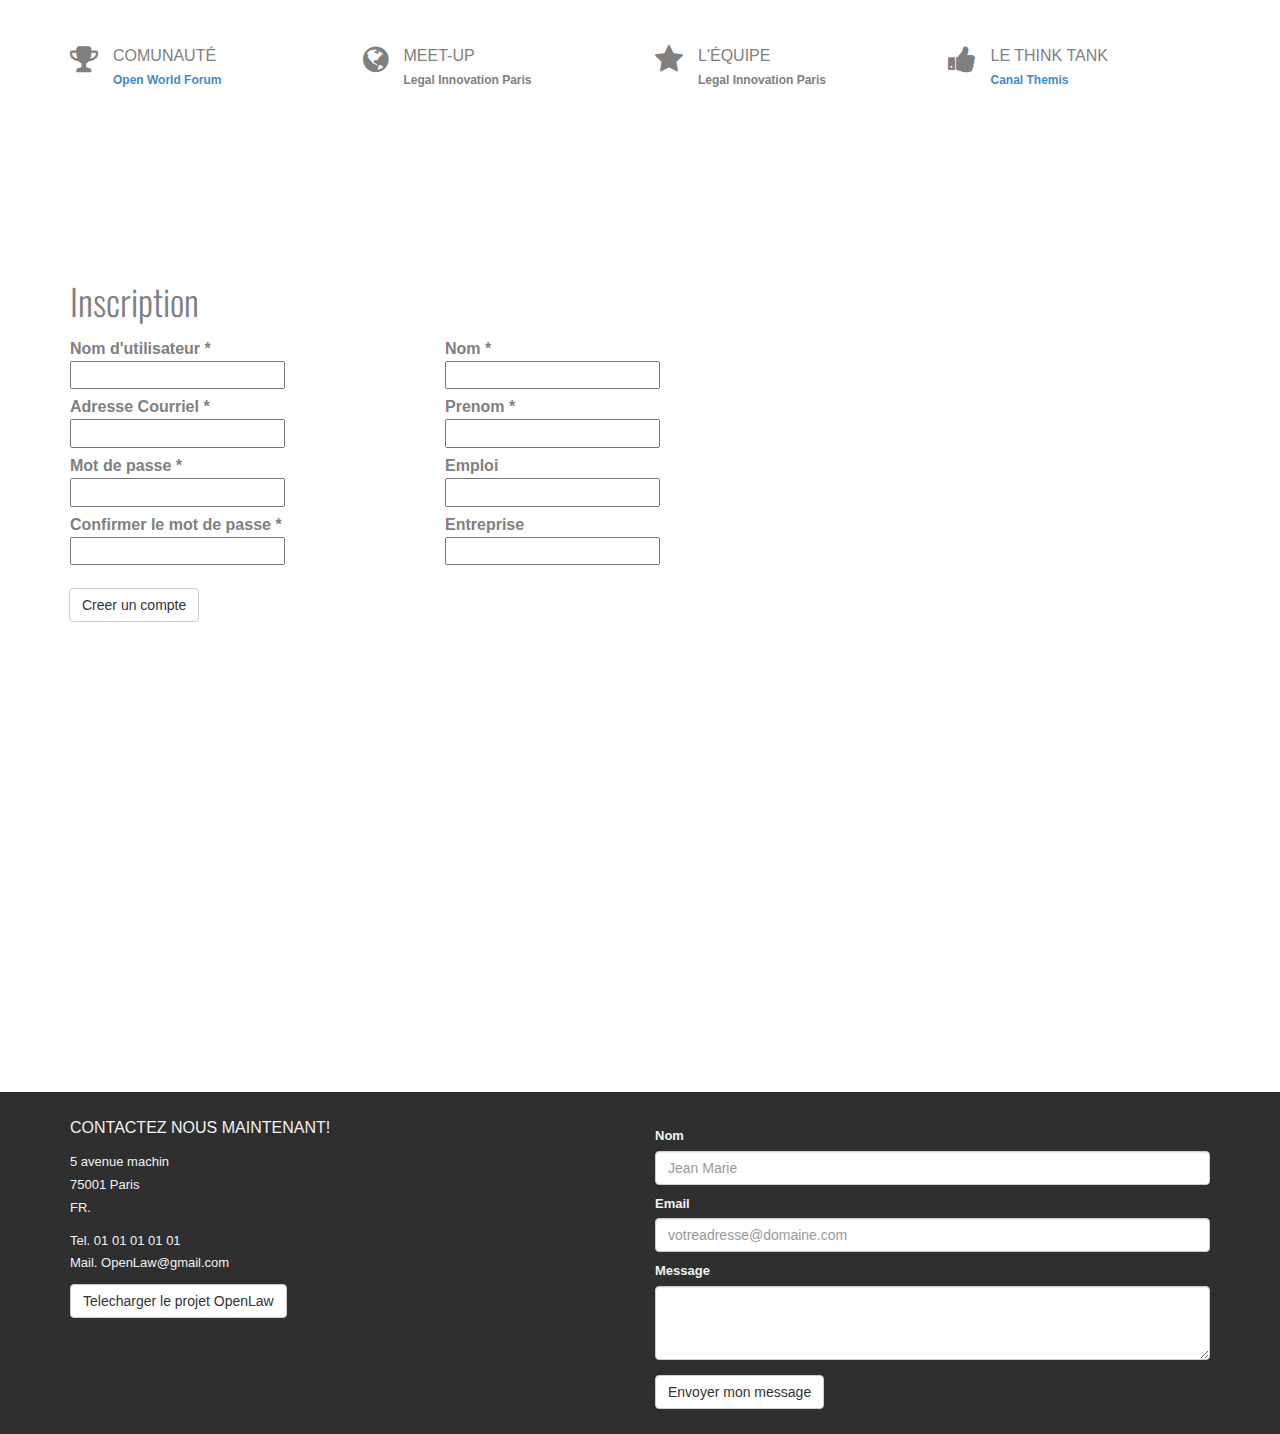
==== commit 63d104c5: "01/03 update" ====
--- a/index.html
+++ b/index.html
@@ -20,432 +20,360 @@
   </head>
 
   <body data-spy="scroll" data-offset="0" data-target="#theMenu">
+    
+    <!-- Menu -->
+    <nav class="menu" id="theMenu">
+      <div class="menu-wrap">
+	<h1 class="logo"><a href="index.html#home">OpenLaw</a></h1>
+	<i class="fa fa-times menu-close"></i>
+	<a href="#home" class="smoothScroll">Home</a>
+	<a href="#about" class="smoothScroll">OpenLaw 2014</a>
+	<a href="#portfolio" class="smoothScroll">Les projets</a>
+	<a href="database.html" class="smoothScroll">Bases de données</a>
+	<a href="#services" class="smoothScroll">Communautés</a>
+	<a href="#inscription" class="smoothScroll">Inscription</a>
+	<a href="#contact" class="smoothScroll">Contact</a>
+	<a href="#connexion" class="smoothScroll">Connexion</a>
+	<form class="form-horizontal" style="margin-right:20px;">
+	  <div class="form-group">
+	    <label for="inputEmail3" class="col-sm-2 control-label"> </label>
+	    <div class="col-sm-10">
+	      <input type="email" class="form-control" id="inputEmail3" placeholder="Email">
+	    </div>
+	  </div>
+	  <div class="form-group">
+	    <label for="inputPassword3" class="col-sm-2 control-label"> </label>
+	    <div class="col-sm-10">
+	      <input type="password" class="form-control" id="inputPassword3" placeholder="Mot de passe">
+	    </div>
+	  </div>
+	  <div class="form-group">
+	    <div class="col-sm-offset-2 col-sm-10">
+	      <button type="submit" class="btn btn-default">Se connecter</button>
+	    </div>
+	  </div>
+	</form>
+	<a href="https://github.com/groulef/Open_law/archive/master.zip">
+	  <button type="button" class="btn btn-default">Telecharger OpenLaw</button></a>
+	<a href="#"><i class="fa fa-facebook"></i></a>
+	<a href="#"><i class="fa fa-twitter"></i></a>
+	<a href="#"><i class="fa fa-dribbble"></i></a>
+	<a href="#"><i class="fa fa-envelope"></i></a>
+      </div>
+      
+      <!-- Menu button -->
+      <div id="menuToggle"><i class="fa fa-bars"></i></div>
+    </nav>
+    
+    <section id="home" name="home"></section>
+    <div id="headerwrap">
+      <div class="container">
+	<div class="row">
+	  <div class="col-md-6 col-md-offset-3">
+	    <h1>OPENLAW</h1>
+	  </div>
+	</div><!--/row -->
+      </div><!--/container -->
+    </div><!--/headerwrap -->
+    
+    <section id="about" name="about"></section>
+    <div id="aboutwrap">
+      <div class="container">
+	<div class="row">
+	  <!--div class="col-lg-4 name">
+	      <img class="img-responsive" src="assets/img/pic.png">
+	  <p>DANIEL PRATT</p>
+	  <div class="name-label"></div>
+	  </div--><!--/col-lg-4-->
+	  <div class="col-lg-8 name-desc">
+	    <h2>Open Law<br/>2014<br/>LE DROIT OUVERT</h2>
+	    <div class="name-zig"></div>
+	    
+	    <div class="col-md-6">
+	      <p>Open Law est un programme de cocréation numérique destiné à mettre en valeur le droit ouvert, accompagner globalement l'ouverture des données juridiques et stimuler l'innovation collaborative autour des données juridiques ouvertes. Il préfigure et consolide une communauté de legal hackers (wikipedia) composée de toute personne désirant contribuer, quelle que soit sa formation, son expérience ou encore ses compétences étudiants et professionnels du droit, graphistes, développeurs ou entrepreneurs ; porteurs de projets et simples contributeurs, etc.).</p>
+	      <p>Lancé le jeudi 30 octobre 2014 à l'occasion de l'Open World Forum 2014, il est impulsé par l'Open World Forum (OWF), la Direction de l'information légale et administrative (DILA), Etalab et le NUMA et organisé au jour le jour par un comité d'organisation composé de professionnels du droit, d'acteurs communautaires, d'acteurs de l'Open Source, d'agents de l'état et de développeurs.</p>
+	      
+	      
+	    </div>
+	    <div class="col-md-6">
+	      <p>Placé sous le triple signe de l'innovation, de la collaboration, et de l'ouverture, il a vocation a être alimenté durant six mois par une multitude d'événements périodiques permettant d'approfondir, préfigurer et prototyper les différents projets et scénarios de services susceptibles d'être coconstruits.</p><p>Les objectifs de ce programme sont de :
 		
-	<!-- Menu -->
-	<nav class="menu" id="theMenu">
-		<div class="menu-wrap">
-			<h1 class="logo"><a href="index.html#home">OpenLaw</a></h1>
-			<i class="fa fa-times menu-close"></i>
-			<a href="#home" class="smoothScroll">Home</a>
-			<a href="#about" class="smoothScroll">OpenLaw 2014</a>
-			<a href="#portfolio" class="smoothScroll">Les projets</a>
-			<a href="#services" class="smoothScroll">Bases de données</a>
-			<a href="#services" class="smoothScroll">Communautés</a>
-			<a href="#inscription" class="smoothScroll">Inscription</a>
-			<a href="#contact" class="smoothScroll">Contact</a>
-			<a href="#connexion" class="smoothScroll">Connexion</a>
-<form class="form-horizontal" style="margin-right:20px;">
-  <div class="form-group">
-    <label for="inputEmail3" class="col-sm-2 control-label"> </label>
-    <div class="col-sm-10">
-      <input type="email" class="form-control" id="inputEmail3" placeholder="Email">
-    </div>
+		réfléchir à l'exercice, la place et les pratiques entourant le droit dans notre société numérique ;
+		rendre plus accessibles certains jeux de données juridiques nouvellement ouverts ;
+		ouvrir des jeux de données non encore ouverts ;
+		créer une communauté de « hackers (coconstructeurs) du droit » ;
+		Favoriser la contribution des juristes à la co création et (re)penser le droit au service de l'innovation.</p>
+	      <p>Le projet Open Law, le droit ouvert couvre les six prochains mois et un premier bilan sera dressé en avril 2015.</p>
+	    </div>
+	    <a href="openlaw2014.html">
+	      <button style="margin-left:90%;" type="button" class="btn btn-default">En savoir plus ></button></a>
+	  </div><!--/col-lg-8-->
+	  
+	</div><!-- /row -->
+      </div><!-- /container -->
+    </div><!-- /aboutwrap -->
+    
+    <!-- ABOUT SEPARATOR -->
+    <div class="sep about" data-stellar-background-ratio="0.5"></div>
+    
+    <!-- PORTFOLIO SECTION -->
+    <section id="portfolio" name="portfolio"></section>
+    <div id="portfoliowrap">
+      <div class="container">
+	<div class="row">
+	  <h1>Nos derniers projets</h1>
+	  <div class="col-lg-4 col-md-4 col-sm-4 col-xs-12 desc">
+	    <div class="project-wrapper">
+	      <div class="project">
+	        <div class="photo-wrapper">
+	          <div class="photo">
+	            <a class="fancybox" href="assets/img/textserie.png"><img class="img-responsive" style="height:180px" src="assets/img/serie.jpg" alt=""></a>
+	          </div>
+	          <div class="overlay"></div>
+	        </div>
+	      </div>
+	    </div>
+	  </div><!-- col-lg-4 -->
+	  
+	  <div class="col-lg-4 col-md-4 col-sm-4 col-xs-12 desc">
+	    <div class="project-wrapper">
+	      <div class="project">
+	        <div class="photo-wrapper">
+	          <div class="photo">
+	            <a class="fancybox" href="assets/img/textdroitvideo.png"><img class="img-responsive" style="height:220px;" src="assets/img/droitvideo.png" alt=""></a>
+	          </div>
+	          <div class="overlay"></div>
+	        </div>
+	      </div>
+	    </div>
+	  </div><!-- col-lg-4 -->
+	  
+	  <div class="col-lg-4 col-md-4 col-sm-4 col-xs-12 desc">
+	    <div class="project-wrapper">
+	      <div class="project">
+	        <div class="photo-wrapper">
+	          <div class="photo">
+	            <a class="fancybox" href="assets/img/texttransmitio.png"><img class="img-responsive" style="height:180px" src="assets/img/transmitio.jpg" alt=""></a>
+	          </div>
+	          <div class="overlay"></div>
+	        </div>
+	      </div>
+	    </div>
+	  </div><!-- col-lg-4 -->
+	</div><!-- /row -->
+      </div><!-- /row --><a href="Projet.html">
+	<button style="margin-top:30px;margin-left:70%;" type="button" class="btn btn-default">Voir tous les projets OpenLaw ></button></a>
+    </div><!--/container -->
+</div><!--/row -->
+</div><!--/container -->
+</div><!--/Portfoliowrap -->
+
+<!-- PORTFOLIO SEPARATOR -->
+<div class="sep portfolio" data-stellar-background-ratio="0.5"></div>
+
+
+<!-- SERVICE SECTION -->
+<section id="services" name="services"></section>
+<div id="servicewrap">
+  <div class="container">
+    <div class="row">
+      <div class="col-lg-8-offset-2 centered">
+	<h1>Communautés</h1>
+	<h3>Le programme Open Law s'appuie sur une diversité de communauté hétérogène</h3>
+	<p></p>
+      </div><!-- /col-lg-8 -->
+    </div><!--/row -->
+    <div class="row mt">
+      <div class="col-lg-3 service">
+	<i class="fa fa-trophy"></i><p>COMUNAUTÉ<br/><small><a href="http://www.openworldforum.paris/fr/participants/">Open World Forum</a></small></p>
+	<p class="text"></p>
+      </div>
+      <div class="col-lg-3 service">
+	<i class="fa fa-globe"></i><p>MEET-UP<br/><small>Legal Innovation Paris</small></p>
+	<p class="text"></p>
+      </div>
+      <div class="col-lg-3 service">
+	<i class="fa fa-star"></i><p>L'ÉQUIPE<br/><small>Legal Innovation Paris</small></p>
+	<p class="text"></p>
+      </div>
+      <div class="col-lg-3 service">
+	<i class="fa fa-thumbs-up"></i><p>LE THINK TANK<br/><small><a href="https://www.linkedin.com/groups?home=&gid=6638775&trk=groups_about-h-logo">Canal Themis</a></small></p>
+	<p class="text"></p>
+      </div>
+    </div><!--/row -->
+    
+  </div><!--/container -->
+</div><!--/servicewrap -->
+
+<div id="testimonials">
+  <div class="container">
+    <div class="row">
+      
+    </div><!--/row -->
+  </div><!--/container -->
+</div><!--/testimonials -->
+
+<!-- INSCRIPTION SECTION -->
+<div class="container" id="inscription">
+  <form class="form-horizontal" method="post">
+    <fieldset>
+      <h1>Inscription</h1>
+      <div  class="row">
+	<div class="col-sm-4"> 
+	  <!-- Nom d utilisateur input-->
+	  <div class="control-group" >
+	    <label class="control-label" for="username">Nom d'utilisateur *</label>
+	    <div class="controls">
+	      <input id="username" name="username" placeholder="" class="input-xlarge" required="">
+	      
+	    </div>
+	  </div>
+	  
+	  <!-- addresse courriel input-->
+	  <div class="control-group">
+	    <label class="control-label" for="email">Adresse Courriel *</label>
+	    <div class="controls">
+	      <input id="email" name="email" placeholder="" class="input-xlarge" required="">
+	      
+	    </div>
+	  </div>
+	  
+	  <!-- mot de passe input-->
+	  <div class="control-group">
+	    <label class="control-label" for="psswd">Mot de passe *</label>
+	    <div class="controls">
+	      <input id="psswd" name="psswd" placeholder="" class="input-xlarge" required="" type="password">
+	      
+	    </div>
+	  </div>
+	  
+	  <!-- confirmer mot de passe input-->
+	  <div class="control-group">
+	    <label class="control-label" for="conf_psswd">Confirmer le mot de passe *</label>
+	    <div class="controls">
+	      <input id="conf_psswd" name="conf_psswd" placeholder="" class="input-xlarge" required="" type="password">
+	      
+	    </div>
+	  </div>
+	</div>
+	<!-- Nom input-->
+	
+	<div class="control-group">
+	  <label class="control-label" for="name">Nom *</label>
+	  <div class="controls">
+	    <input id="name" name="name" placeholder="" class="input-xlarge" required="">
+	    
+	    
+	  </div>
+	</div>
+	
+	<!-- Prenom input-->
+	<div class="control-group">
+	  <label class="control-label" for="first_name">Prenom *</label>
+	  <div class="controls">
+	    <input id="first_name" name="first_name" placeholder="" class="input-xlarge" required="">
+	    
+	  </div>
+	</div>
+	
+	<!-- Emploi input-->
+	<div class="control-group">
+	  <label class="control-label" for="job">Emploi</label>
+	  <div class="controls">
+	    <input id="job" name="job" placeholder="" class="input-xlarge">
+	    
+	  </div>
+	</div>
+	
+	<!-- Entreprise input-->
+	<div class="control-group">
+	  <label class="control-label" for="entreprise">Entreprise</label>
+	  <div class="controls">
+	    <input id="employer" name="entreprise" placeholder="" class="input-xlarge">
+	    
+	  </div>
+	</div>
+	
+	<!-- bouton -->
+	<div class="control-group" style="margin-bottom:20px; margin-left:14px">
+	  <label class="control-label" for="sign_up_button"></label>
+	  <div class="controls">
+	    <button id="sign_up_button" name="sign_up_button" class="btn btn-default" action="inscription.php">Creer un compte</button>
+	  </div>
+	</div>
+    </fieldset>
+  </form>
+  </div> 
+  
+  
+  
+  <!-- SERVICE SECTION -->
+  <section id="contact" name="contact"></section>
+  <!-- CONTACT SEPARATOR -->
+  <div class="sep contact" data-stellar-background-ratio="0.5"></div>
+  
+  <div id="contactwrap">
+    <div class="container">
+      <div class="row">
+	<div class="col-lg-6">
+	  <p>CONTACTEZ NOUS MAINTENANT!</p>
+	  
+	  <p>
+	    <small>5 avenue machin<br/>
+	      75001 Paris<br/>
+	      FR.</small>
+	  </p>
+	  <p>
+	    <small>Tel. 01 01 01 01 01<br/>
+	      Mail. OpenLaw@gmail.com<br/>
+	  </p>
+	  <a href="https://github.com/groulef/Open_law/archive/master.zip">
+	    <button type="button" class="btn btn-default">Telecharger le projet OpenLaw</button></a>
+	</div>
+	
+	<div class="col-lg-6">
+	  <form role="form">
+	    <div class="form-group">
+	      <label for="exampleInputName1">Nom</label>
+	      <input type="email" class="form-control" id="exampleInputEmail1" placeholder="Jean Marie">
+	      <label for="exampleInputEmail1">Email</label>
+	      <input type="email" class="form-control" id="exampleInputEmail1" placeholder="votreadresse@domaine.com">
+	      <label for="exampleInputText1">Message</label>
+	      <textarea class="form-control" rows="3"></textarea>
+	    </div>
+	    <button type="submit" class="btn btn-default">Envoyer mon message</button>
+	  </form>
+	</div>
+	
+      </div><!--/row -->
+    </div><!-- /container -->
   </div>
-  <div class="form-group">
-    <label for="inputPassword3" class="col-sm-2 control-label"> </label>
-    <div class="col-sm-10">
-      <input type="password" class="form-control" id="inputPassword3" placeholder="Mot de passe">
-    </div>
-  </div>
-  <div class="form-group">
-    <div class="col-sm-offset-2 col-sm-10">
-      <button type="submit" class="btn btn-default">Se connecter</button>
-    </div>
-  </div>
-</form>
-			<a href="#"><i class="fa fa-facebook"></i></a>
-			<a href="#"><i class="fa fa-twitter"></i></a>
-			<a href="#"><i class="fa fa-dribbble"></i></a>
-			<a href="#"><i class="fa fa-envelope"></i></a>
-		</div>
-		
-		<!-- Menu button -->
-		<div id="menuToggle"><i class="fa fa-bars"></i></div>
-	</nav>
-
-	<section id="home" name="home"></section>
-	<div id="headerwrap">
-		<div class="container">
-			<div class="row">
-				<div class="col-md-6 col-md-offset-3">
-					<h1>OPENLAW</h1>
-				</div>
-			</div><!--/row -->
-		</div><!--/container -->
-	</div><!--/headerwrap -->
-	
-	<section id="about" name="about"></section>
-	<div id="aboutwrap">
-		<div class="container">
-			<div class="row">
-				<!--div class="col-lg-4 name">
-					<img class="img-responsive" src="assets/img/pic.png">
-					<p>DANIEL PRATT</p>
-					<div class="name-label"></div>
-				</div--><!--/col-lg-4-->
-				<div class="col-lg-8 name-desc">
-					<h2>Open Law<br/>2014<br/>LE DROIT OUVERT</h2>
-					<div class="name-zig"></div>
-					
-					<div class="col-md-6">
-						<p>Open Law est un programme de cocréation numérique destiné à mettre en valeur le droit ouvert, accompagner globalement l'ouverture des données juridiques et stimuler l'innovation collaborative autour des données juridiques ouvertes. Il préfigure et consolide une communauté de legal hackers (wikipedia) composée de toute personne désirant contribuer, quelle que soit sa formation, son expérience ou encore ses compétences étudiants et professionnels du droit, graphistes, développeurs ou entrepreneurs ; porteurs de projets et simples contributeurs, etc.).</p>
-						<p>Lancé le jeudi 30 octobre 2014 à l'occasion de l'Open World Forum 2014, il est impulsé par l'Open World Forum (OWF), la Direction de l'information légale et administrative (DILA), Etalab et le NUMA et organisé au jour le jour par un comité d'organisation composé de professionnels du droit, d'acteurs communautaires, d'acteurs de l'Open Source, d'agents de l'état et de développeurs.</p>
-						
-
-					</div>
-					<div class="col-md-6">
-						<p>Placé sous le triple signe de l'innovation, de la collaboration, et de l'ouverture, il a vocation a être alimenté durant six mois par une multitude d'événements périodiques permettant d'approfondir, préfigurer et prototyper les différents projets et scénarios de services susceptibles d'être coconstruits.</p><p>Les objectifs de ce programme sont de :
-
-réfléchir à l'exercice, la place et les pratiques entourant le droit dans notre société numérique ;
-rendre plus accessibles certains jeux de données juridiques nouvellement ouverts ;
-ouvrir des jeux de données non encore ouverts ;
-créer une communauté de « hackers (coconstructeurs) du droit » ;
-Favoriser la contribution des juristes à la co création et (re)penser le droit au service de l'innovation.</p>
-						<p>Le projet Open Law, le droit ouvert couvre les six prochains mois et un premier bilan sera dressé en avril 2015.</p>
-					</div>
-					<a href="openlaw2014.html">
-					<button style="margin-left:90%;" type="button" class="btn btn-default">En savoir plus ></button></a>
-				</div><!--/col-lg-8-->
-		
-			</div><!-- /row -->
-		</div><!-- /container -->
-	</div><!-- /aboutwrap -->
-	
-	<!-- ABOUT SEPARATOR -->
-	<div class="sep about" data-stellar-background-ratio="0.5"></div>
-	
-	<!-- PORTFOLIO SECTION -->
-	<section id="portfolio" name="portfolio"></section>
-	<div id="portfoliowrap">
-		<div class="container">
-			<div class="row">
-				<h1>Nos derniers projets</h1>
-				<div class="col-lg-4 col-md-4 col-sm-4 col-xs-12 desc">
-					<div class="project-wrapper">
-	                    <div class="project">
-	                        <div class="photo-wrapper">
-	                            <div class="photo">
-	                            	<a class="fancybox" href="assets/img/textserie.png"><img class="img-responsive" style="height:180px" src="assets/img/serie.jpg" alt=""></a>
-	                            </div>
-	                            <div class="overlay"></div>
-	                        </div>
-	                    </div>
-	                </div>
-				</div><!-- col-lg-4 -->
-				
-				<div class="col-lg-4 col-md-4 col-sm-4 col-xs-12 desc">
-					<div class="project-wrapper">
-	                    <div class="project">
-	                        <div class="photo-wrapper">
-	                            <div class="photo">
-	                            	<a class="fancybox" href="assets/img/textdroitvideo.png"><img class="img-responsive" style="height:220px;" src="assets/img/droitvideo.png" alt=""></a>
-	                            </div>
-	                            <div class="overlay"></div>
-	                        </div>
-	                    </div>
-	                </div>
-				</div><!-- col-lg-4 -->
-				
-				<div class="col-lg-4 col-md-4 col-sm-4 col-xs-12 desc">
-					<div class="project-wrapper">
-	                    <div class="project">
-	                        <div class="photo-wrapper">
-	                            <div class="photo">
-	                            	<a class="fancybox" href="assets/img/texttransmitio.png"><img class="img-responsive" style="height:180px" src="assets/img/transmitio.jpg" alt=""></a>
-	                            </div>
-	                            <div class="overlay"></div>
-	                        </div>
-	                    </div>
-	                </div>
-				</div><!-- col-lg-4 -->
-			</div><!-- /row -->
-	
-			<!--div class="row mt">
-				<div class="col-lg-4 col-md-4 col-sm-4 col-xs-12 desc">
-					<div class="project-wrapper">
-	                    <div class="project">
-	                        <div class="photo-wrapper">
-	                            <div class="photo">
-	                            	<a class="fancybox" href="assets/img/portfolio/port01.jpg"><img class="img-responsive" src="assets/img/portfolio/port01.jpg" alt=""></a>
-	                            </div>
-	                            <div class="overlay"></div>
-	                        </div>
-	                    </div>
-	                </div>
-				</div--><!-- col-lg-4 -->
-				
-				<!--div class="col-lg-4 col-md-4 col-sm-4 col-xs-12 desc">
-					<div class="project-wrapper">
-	                    <div class="project">
-	                        <div class="photo-wrapper">
-	                            <div class="photo">
-	                            	<a class="fancybox" href="assets/img/portfolio/port02.jpg"><img class="img-responsive" src="assets/img/portfolio/port02.jpg" alt=""></a>
-	                            </div>
-	                            <div class="overlay"></div>
-	                        </div>
-	                    </div>
-	                </div>
-				</div--><!-- col-lg-4 -->
-				
-				<!--div class="col-lg-4 col-md-4 col-sm-4 col-xs-12 desc">
-					<div class="project-wrapper">
-	                    <div class="project">
-	                        <div class="photo-wrapper">
-	                            <div class="photo">
-	                            	<a class="fancybox" href="assets/img/portfolio/port03.jpg"><img class="img-responsive" src="assets/img/portfolio/port03.jpg" alt=""></a>
-	                            </div>
-	                            <div class="overlay"></div>
-	                        </div>
-	                    </div>
-	                </div>
-				</div--><!-- col-lg-4 -->
-			</div><!-- /row --><a href="projet.html">
-					<button style="margin-top:30px;margin-left:70%;" type="button" class="btn btn-default">Voir tous les projets OpenLaw ></button></a>
-		</div><!--/container -->
-		<!--div class="container">
-			<div class="row mt centered">
-				<h1>MY DESIGN PROCESS</h1>
-				<div class="col-lg-4 proc">
-					<i class="fa fa-coffee"></i>
-					<h3>The Meeting</h3>
-					<p>Lorem Ipsum is simply dummy text of the printing and typesetting industry. Lorem Ipsum has been the industry's standard dummy text ever.</p>
-				</div>
-				<div class="col-lg-4 proc">
-					<i class="fa fa-cogs"></i>
-					<h3>The Ideas</h3>
-					<p>Lorem Ipsum is simply dummy text of the printing and typesetting industry. Lorem Ipsum has been the industry's standard dummy text ever.</p>
-				</div>
-				<div class="col-lg-4 proc">
-					<i class="fa fa-heart"></i>
-					<h3>The Product</h3>
-					<p>Lorem Ipsum is simply dummy text of the printing and typesetting industry. Lorem Ipsum has been the industry's standard dummy text ever.</p>
-				</div-->
-				
-			</div><!--/row -->
-		</div><!--/container -->
-	</div><!--/Portfoliowrap -->
-
-	<!-- PORTFOLIO SEPARATOR -->
-	<div class="sep portfolio" data-stellar-background-ratio="0.5"></div>
-	
-	
-	<!-- SERVICE SECTION -->
-	<section id="services" name="services"></section>
-	<div id="servicewrap">
-		<div class="container">
-			<div class="row">
-				<div class="col-lg-8-offset-2 centered">
-					<h1>Communautés</h1>
-					<h3>Le programme Open Law s'appuie sur une diversité de communauté hétérogène</h3>
-					<p></p>
-				</div><!-- /col-lg-8 -->
-			</div><!--/row -->
-			
-			<!--div class="row mt">
-				<div class="col-lg-3 service">
-					<i class="fa fa-star"></i><p>PREMIUM QUALITY<br/><small>LOREM IPSUM DOLOR</small></p>
-					<p class="text">Lorem Ipsum has been the industry's standard dummy text ever since the 1500s, when an unknown printer.</p>
-				</div>
-				<div class="col-lg-3 service">
-					<i class="fa fa-cloud"></i><p>CLOUD SERVICES<br/><small>LOREM IPSUM DOLOR</small></p>
-					<p class="text">Lorem Ipsum has been the industry's standard dummy text ever since the 1500s, when an unknown printer.</p>
-				</div>
-				<div class="col-lg-3 service">
-					<i class="fa fa-shield"></i><p>SECURED ACCOUNTS<br/><small>LOREM IPSUM DOLOR</small></p>
-					<p class="text">Lorem Ipsum has been the industry's standard dummy text ever since the 1500s, when an unknown printer.</p>
-				</div>
-				<div class="col-lg-3 service">
-					<i class="fa fa-heart"></i><p>100% SATISFACTION<br/><small>LOREM IPSUM DOLOR</small></p>
-					<p class="text">Lorem Ipsum has been the industry's standard dummy text ever since the 1500s, when an unknown printer.</p>
-				</div>
-			</div--><!--/row -->
-			<div class="row mt">
-				<div class="col-lg-3 service">
-					<i class="fa fa-trophy"></i><p>COMUNAUTÉ<br/><small><a href="http://www.openworldforum.paris/fr/participants/">Open World Forum</a></small></p>
-					<p class="text"></p>
-				</div>
-				<div class="col-lg-3 service">
-					<i class="fa fa-globe"></i><p>MEET-UP<br/><small>Legal Innovation Paris</small></p>
-					<p class="text"></p>
-				</div>
-				<div class="col-lg-3 service">
-					<i class="fa fa-star"></i><p>L'ÉQUIPE<br/><small>Legal Innovation Paris</small></p>
-					<p class="text"></p>
-				</div>
-				<div class="col-lg-3 service">
-					<i class="fa fa-thumbs-up"></i><p>LE THINK TANK<br/><small><a href="https://www.linkedin.com/groups?home=&gid=6638775&trk=groups_about-h-logo">Canal Themis</a></small></p>
-					<p class="text"></p>
-				</div>
-			</div><!--/row -->
-			
-		</div><!--/container -->
-	</div><!--/servicewrap -->
-	
-	<div id="testimonials">
-		<div class="container">
-			<div class="row">
-				
-			</div><!--/row -->
-		</div><!--/container -->
-	</div><!--/testimonials -->
-		<!-- INSCRIPTION SECTION -->
-	<div class="container" id="inscription">
-	  <form class="form-horizontal" method="post">
-	    <fieldset>
-	      <h1>Inscription</h1>
-	      <div  class="row">
-	      <div class="col-sm-4"> 
-	      <!-- Nom d utilisateur input-->
-	      <div class="control-group" >
-		<label class="control-label" for="username">Nom d'utilisateur *</label>
-		<div class="controls">
-		  <input id="username" name="username" placeholder="" class="input-xlarge" required="">
-		  
-		</div>
-	      </div>
-
-	      <!-- addresse courriel input-->
-	      <div class="control-group">
-		<label class="control-label" for="email">Adresse Courriel *</label>
-		<div class="controls">
-		  <input id="email" name="email" placeholder="" class="input-xlarge" required="">
-		  
-		</div>
-	      </div>
-	      
-	      <!-- mot de passe input-->
-	      <div class="control-group">
-		<label class="control-label" for="psswd">Mot de passe *</label>
-		<div class="controls">
-		  <input id="psswd" name="psswd" placeholder="" class="input-xlarge" required="" type="password">
-		  
-		</div>
-	      </div>
-	      
-	      <!-- confirmer mot de passe input-->
-	      <div class="control-group">
-		<label class="control-label" for="conf_psswd">Confirmer le mot de passe *</label>
-		<div class="controls">
-		  <input id="conf_psswd" name="conf_psswd" placeholder="" class="input-xlarge" required="" type="password">
-		  
-		</div>
-	      </div>
-		</div>
-	      <!-- Nom input-->
-	      
-		<div class="control-group">
-		  <label class="control-label" for="name">Nom *</label>
-		  <div class="controls">
-		    <input id="name" name="name" placeholder="" class="input-xlarge" required="">
-		    
-	
-		</div>
-	      </div>
-	      
-	      <!-- Prenom input-->
-	      <div class="control-group">
-		<label class="control-label" for="first_name">Prenom *</label>
-		<div class="controls">
-		  <input id="first_name" name="first_name" placeholder="" class="input-xlarge" required="">
-		  
-		</div>
-	      </div>
-	      
-	      <!-- Emploi input-->
-	      <div class="control-group">
-		<label class="control-label" for="job">Emploi</label>
-		<div class="controls">
-		  <input id="job" name="job" placeholder="" class="input-xlarge">
-		  
-		</div>
-	      </div>
-	      
-	      <!-- Entreprise input-->
-	      <div class="control-group">
-		<label class="control-label" for="entreprise">Entreprise</label>
-		<div class="controls">
-		  <input id="employer" name="entreprise" placeholder="" class="input-xlarge">
-		  
-		</div>
-	      </div>
-	      
-	      <!-- bouton -->
-	      <div class="control-group" style="margin-bottom:20px; margin-left:14px">
-		<label class="control-label" for="sign_up_button"></label>
-		<div class="controls">
-		  <button id="sign_up_button" name="sign_up_button" class="btn btn-default" action="inscription.php">Creer un compte</button>
-		</div>
-	      </div>
-	    </fieldset>
-	  </form>
-	</div>
-
-	<!-- SERVICE SECTION -->
-	<section id="contact" name="contact"></section>
-	<!-- CONTACT SEPARATOR -->
-	<div class="sep contact" data-stellar-background-ratio="0.5"></div>
-	
-	<div id="contactwrap">
-		<div class="container">
-			<div class="row">
-				<div class="col-lg-6">
-					<p>CONTACTEZ NOUS MAINTENANT!</p>
-					
-					<p>
-						<small>5 avenue machin<br/>
-						75001 Paris<br/>
-						FR.</small>
-					</p>
-					<p>
-						<small>Tel. 01 01 01 01 01<br/>
-						Mail. OpenLaw@gmail.com<br/>
-					</p>
-			
-				</div>
-				
-				<div class="col-lg-6">
-					<form role="form">
-					  <div class="form-group">
-					    <label for="exampleInputName1">Nom</label>
-					    <input type="email" class="form-control" id="exampleInputEmail1" placeholder="Jean Marie">
-					    <label for="exampleInputEmail1">Email</label>
-					    <input type="email" class="form-control" id="exampleInputEmail1" placeholder="votreadresse@domaine.com">
-					    <label for="exampleInputText1">Message</label>
-					    <textarea class="form-control" rows="3"></textarea>
-					  </div>
-					  <button type="submit" class="btn btn-default">Envoyer mon message</button>
-					</form>
-				</div>
-			
-			</div><!--/row -->
-		</div><!-- /container -->
-	</div>
-	
-    <!-- Bootstrap core JavaScript
-    ================================================== -->
-    <!-- Placed at the end of the document so the pages load faster -->
-    <script src="https://ajax.googleapis.com/ajax/libs/jquery/1.11.0/jquery.min.js"></script>
-	<script src="assets/js/classie.js"></script>
-    <script src="assets/js/bootstrap.min.js"></script>
-    <script src="assets/js/smoothscroll.js"></script>
-	<script src="assets/js/jquery.stellar.min.js"></script>
-	<script src="assets/js/fancybox/jquery.fancybox.js"></script>    
-	<script src="assets/js/main.js"></script>
-		<script>
-		$(function(){
-			$.stellar({
-				horizontalScrolling: false,
-				verticalOffset: 40
-			});
-		});
-		</script>
-		
-		<script type="text/javascript">
-      $(function() {
-        //    fancybox
-          jQuery(".fancybox").fancybox();
-      });
-	   </script>
-
-  </body>
+
+  <!-- Bootstrap core JavaScript
+       ================================================== -->
+  <!-- Placed at the end of the document so the pages load faster -->
+  <script src="https://ajax.googleapis.com/ajax/libs/jquery/1.11.0/jquery.min.js"></script>
+  <script src="assets/js/classie.js"></script>
+  <script src="assets/js/bootstrap.min.js"></script>
+  <script src="assets/js/smoothscroll.js"></script>
+  <script src="assets/js/jquery.stellar.min.js"></script>
+  <script src="assets/js/fancybox/jquery.fancybox.js"></script>    
+  <script src="assets/js/main.js"></script>
+  <script>
+    $(function(){
+    $.stellar({
+    horizontalScrolling: false,
+    verticalOffset: 40
+    });
+    });
+  </script>
+  
+  <script type="text/javascript">
+    $(function() {
+    //    fancybox
+    jQuery(".fancybox").fancybox();
+    });
+  </script>
+  
+</body>
 </html>
--- a/assets/css/style.css
+++ b/assets/css/style.css
@@ -73,7 +73,7 @@
     font-family: "Lato" sans-serif;
     font-weight: 400;
     font-size: 16px;
-    color: #000;
+    color: #808080;
 
     -webkit-font-smoothing: antialiased;
     -webkit-overflow-scrolling: touch;
@@ -249,7 +249,7 @@
    ========================================================================== */
 
 #headerwrap {
-	background: url(../img/back.jpg) no-repeat center top;
+	background: url(http://www.sciencespo.fr/formation-continue/sites/sciencespo.fr.formation-continue/files/eiffel-tower-paris-2.jpg) no-repeat center top;
 	margin-top: 0px;
 	padding-top:120px;
 	text-align:center;
@@ -328,7 +328,7 @@
 	position: relative;
 }
 .about {
-	background-image: url(../img/about-sep.jpg);
+	background-image: url(http://www.albin-michel.fr/multimedia/Article/Image/2004/9782226151988-j.jpg);
 }
 
 /* Portfolio Wrap Section */
@@ -367,7 +367,7 @@
 }
 
 .portfolio {
-	background-image: url(../img/portfolio-sep.jpg);
+	background-image: url(http://www.gizmodo.fr/wp-content/uploads/2011/07/Fotolia_21801550_Subscription_XL.jpg);
 }
 
 /* Service Wrap */
@@ -428,7 +428,7 @@
 }
 
 .contact {
-	background-image: url(../img/contact-sep.jpg);
+	background-image: url(http://static.panoramio.com/photos/large/199047.jpg);
 }
 
 #contactwrap label {
